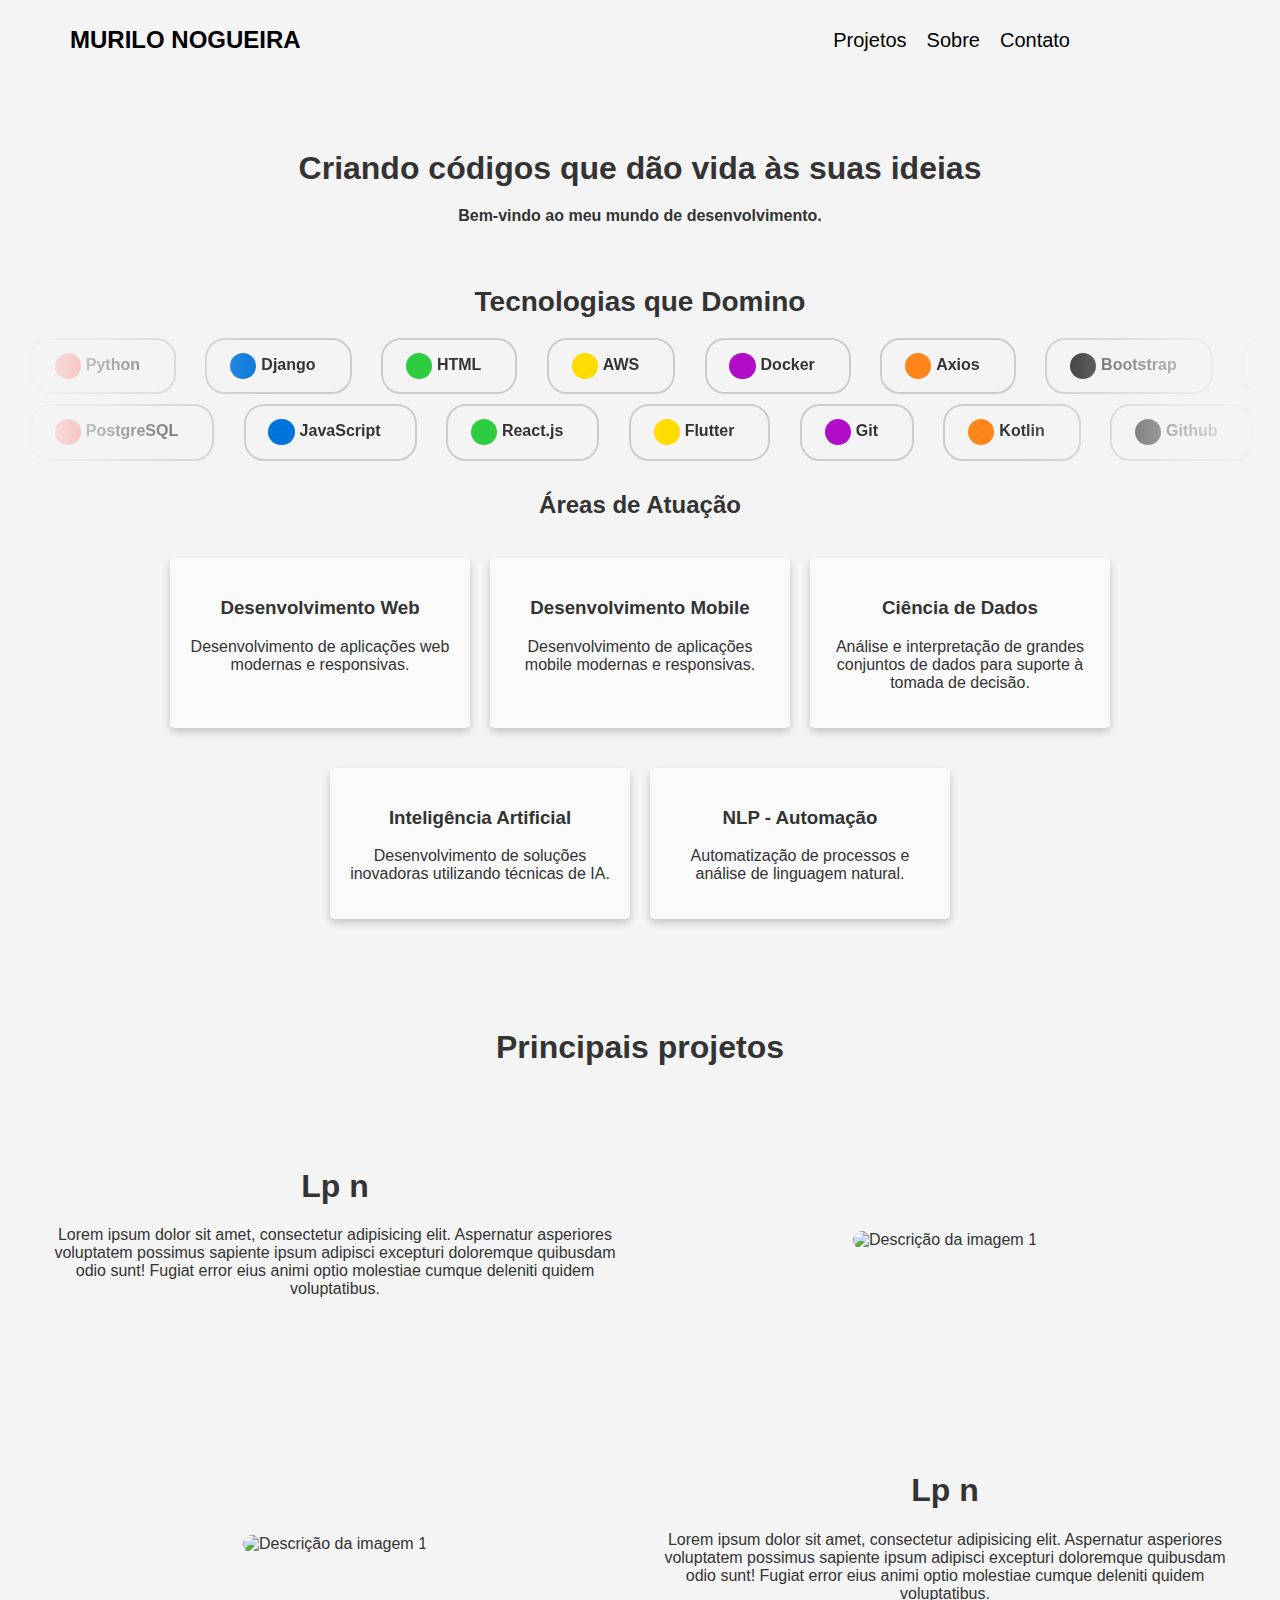
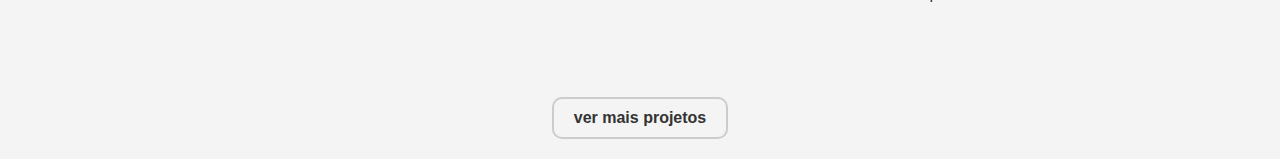
==== index.html @ 71152e24 "update" ====
<!DOCTYPE html>
<html lang="pt-BR">
<head>
    <meta charset="UTF-8">
    <meta name="viewport" content="width=device-width, initial-scale=1.0">
    <title>Murilo Nogueira - Desenvolvedor Web Django, Mobile e Cientista de dados Especialista</title>
    <meta name="description" content="Murilo Nogueira, um desenvolvedor Django especializado em criar soluções web inovadoras e personalizadas. Confira meus projetos e habilidades.">

    <!-- UNICONS -->

    <link rel="stylesheet" href="https://unicons.iconscout.com/release/v4.0.8/css/line.css">
    <link rel="stylesheet" href="css/styles.css">
    <link rel="stylesheet" href="css/projeto.css">

    <link rel="stylesheet" href="https://cdn.rawgit.com/michalsnik/aos/2.3.1/dist/aos.css" />
    <script src="https://cdn.rawgit.com/michalsnik/aos/2.3.1/dist/aos.js"></script>

    
</head>
<body>
    <header class="navbar">
        <div class="navbar__container">
            <a href="index.html" class="navbar__logo">MURILO NOGUEIRA <i class="uil uil-arrow"></i></a>
            <nav class="navbar__menu">
                <a href="projeto.html">Projetos</a>
                <a href="sobre.html">Sobre</a>
                <a href="contanto.html">Contato</a>
                <a href="https://github.com/Murilo831" target="_blank"><i class="uil uil-github"></i></a>
                <a href="https://www.linkedin.com/in/nmurilo/" target="_blank"><i class="uil uil-linkedin"></i></a>
            </nav>
            <div class="nav__toggle" onclick="openNav()" id="nav-toggle">
                <i class="uil uil-bars"></i>
            </div>
        </div>
    </header>
    
    <div id="mySidebar" class="sidebar">
        <a href="javascript:void(0)" class="closebtn" onclick="closeNav()">×</a>
        <a href="index.html">MURILO NOGUEIRA</a>
        <a href="projeto.html"> Projetos</a>
        <a href="sobre.html">Sobre</a>
        <a href="contanto.html">Contato</a>
        <!-- ... outros links ... -->
    </div>

    
    <!-- Adicione o elemento overlay aqui -->
    <div id="overlay" class="overlay" onclick="closeNav()"></div>

    <div id="main">
        <div class="container">
            <h1>
                Criando códigos que dão vida às suas ideias
                <span>Bem-vindo ao meu mundo de desenvolvimento.</span>
            </h1>
        </div>

        <article class="wrapper">
            <h2 class="tech-header">Tecnologias que Domino</h2>
            
            <div class="marquee">
                <div class="marquee__group">
                    <span><span class="circle red"></span>Python<span class="circle-right "></span></span>
                    <span><span class="circle blue"></span>Django<span class="circle-right "></span></span>
                    <span><span class="circle green"></span>HTML<span class="circle-right "></span></span>
                    <span><span class="circle yellow"></span>AWS<span class="circle-right "></span></span>
                    <span><span class="circle purple"></span>Docker<span class="circle-right "></span></span>
                    <span><span class="circle orange"></span>Axios<span class="circle-right "></span></span>
                    <span><span class="circle black"></span>Bootstrap<span class="circle-right "></span></span>
                    <span><span class="circle teal"></span>Data Science<span class="circle-right "></span></span>
                </div>
                <div aria-hidden="true" class="marquee__group">
                    <span><span class="circle red"></span>Python<span class="circle-right "></span></span>
                    <span><span class="circle blue"></span>Django<span class="circle-right "></span></span>
                    <span><span class="circle green"></span>HTML<span class="circle-right "></span></span>
                    <span><span class="circle yellow"></span>AWS<span class="circle-right "></span></span>
                    <span><span class="circle purple"></span>Docker<span class="circle-right "></span></span>
                    <span><span class="circle orange"></span>Axios<span class="circle-right "></span></span>
                    <span><span class="circle black"></span>Bootstrap<span class="circle-right "></span></span>
                    <span><span class="circle teal"></span>Data Science<span class="circle-right "></span></span>
                </div>
            </div>

            <div class="marquee marquee--reverse">
                <div class="marquee__group">
                    <span><span class="circle red"></span>PostgreSQL<span class="circle-right "></span></span>
                    <span><span class="circle blue"></span>JavaScript<span class="circle-right "></span></span>
                    <span><span class="circle green"></span>React.js<span class="circle-right "></span></span>
                    <span><span class="circle yellow"></span>Flutter<span class="circle-right "></span></span>
                    <span><span class="circle purple"></span>Git<span class="circle-right "></span></span>
                    <span><span class="circle orange"></span>Kotlin<span class="circle-right "></span></span>
                    <span><span class="circle black"></span>Github<span class="circle-right "></span></span>
                    <span><span class="circle teal"></span>IA<span class="circle-right "></span></span>
                </div>
                <div aria-hidden="true" class="marquee__group">
                    <span><span class="circle red"></span>PostgreSQL<span class="circle-right "></span></span>
                    <span><span class="circle blue"></span>JavaScript<span class="circle-right "></span></span>
                    <span><span class="circle green"></span>React.js<span class="circle-right "></span></span>
                    <span><span class="circle yellow"></span>Flutter<span class="circle-right "></span></span>
                    <span><span class="circle purple"></span>Git<span class="circle-right "></span></span>
                    <span><span class="circle orange"></span>Kotlin<span class="circle-right "></span></span>
                    <span><span class="circle black"></span>Github<span class="circle-right "></span></span>
                    <span><span class="circle teal"></span>IA<span class="circle-right "></span></span>
                </div>
            </div>
        </article>

        <div class="area-description">
            <h2>Áreas de Atuação</h2>
        </div>
        
        <div class="card-container">
            <div class="card">
                <h3>Desenvolvimento Web</h3>
                <p>Desenvolvimento de aplicações web modernas e responsivas.</p>
            </div>
            <div class="card">
                <h3>Desenvolvimento Mobile</h3>
                <p>Desenvolvimento de aplicações mobile modernas e responsivas.</p>
            </div>
        
            <div class="card">
                <h3>Ciência de Dados</h3>
                <p>Análise e interpretação de grandes conjuntos de dados para suporte à tomada de decisão.</p>
            </div>
        
            <div class="card">
                <h3>Inteligência Artificial</h3>
                <p>Desenvolvimento de soluções inovadoras utilizando técnicas de IA.</p>
            </div>
        
            <div class="card">
                <h3>NLP - Automação</h3>
                <p>Automatização de processos e análise de linguagem natural.</p>
            </div>
        </div>
        

        <div class="titulo">
            <h1>Principais projetos</h1>
        </div>

        <div class="p-projetos-container">
    
            <div class="p-projeto-card" data-aos="fade-up" data-aos-delay="200" data-aos-duration="1000">
                <div class="p-projeto-card-text">
                    <h1>Lp n</h1>
                    <p>Lorem ipsum dolor sit amet, consectetur adipisicing elit. Aspernatur asperiores voluptatem possimus sapiente ipsum adipisci excepturi doloremque quibusdam odio sunt! Fugiat error eius animi optio molestiae cumque deleniti quidem voluptatibus.</p>
                    <div class="index-info-projeto">
                        <a href="link_para_github_projeto1" target="_blank"><i class="uil uil-github"></i></a>
                        <a href="link_para_demo_projeto1" target="_blank"><i class="uil uil-external-link-alt"></i></a>
                    </div>
                </div>

                <div class="p-projeto-card-img">
                    <img src="img/img1.jpg" alt="Descrição da imagem 1" class="p-img-projeto">
                </div>
            </div>

        </div>

        <div class="p-projetos-container">
    
            <div class="p-projeto-card" data-aos="fade-up" data-aos-delay="200" data-aos-duration="1000">
                

                <div class="p-projeto-card-img">
                    <img src="img/img1.jpg" alt="Descrição da imagem 1" class="p-img-projeto">
                </div>

                <div class="p-projeto-card-text">
                    <h1>Lp n</h1>
                    <p>Lorem ipsum dolor sit amet, consectetur adipisicing elit. Aspernatur asperiores voluptatem possimus sapiente ipsum adipisci excepturi doloremque quibusdam odio sunt! Fugiat error eius animi optio molestiae cumque deleniti quidem voluptatibus.</p>
                    <div class="index-info-projeto">
                        <a href="link_para_github_projeto1" target="_blank"><i class="uil uil-github"></i></a>
                        <a href="link_para_demo_projeto1" target="_blank"><i class="uil uil-external-link-alt"></i></a>
                    </div>
                </div>
            </div>

        </div>


        <div class="button ">
            <a href="projeto.html">ver mais projetos </a>
        </div>
        
    </div>

    <script src="js/script.js"></script>
    <script>
        AOS.init();
    </script>
    <script>
        document.addEventListener('DOMContentLoaded', function() {
            var stream = document.querySelector('.gallery__stream');
            var items = document.querySelectorAll('.gallery__item');
            
            var prev = document.querySelector('.gallery__prev');
            prev.addEventListener('click', function() {
                stream.insertBefore(items[items.length - 1], items[0]);
                items = document.querySelectorAll('.gallery__item');
            });
            
            var next = document.querySelector('.gallery__next');
            next.addEventListener('click', function() {
                stream.appendChild(items[0]);
                items = document.querySelectorAll('.gallery__item');
            });
        });
    </script>
</body>
</html>
---- css/styles.css ----
body, html {
    font-family: "Arial", sans-serif;
    transition: margin-left .5s;
    margin: 0;
    height: 100%;
    background-color: #f4f4f4; /* Cor de fundo suave */
    color: #333; /* Cor de texto primária */
    text-align: center; /* Centraliza o texto */
    
}

h1 {
  font-size: 2em; /* Tamanho da fonte */
  margin-top: 50px; /* Espaçamento superior */
  color: #333; /* Cor do texto do título */
  
}

h1 span {
  display: block;
  font-size: 0.5em; /* Tamanho da fonte para o subtítulo */
  margin-top: 20px; /* Espaçamento superior para o subtítulo */
}

.about-me {
  text-align: center;
  margin: 50px 0;
}

.about-me h2 {
  font-size: 2rem;
  color: #333;
  margin-bottom: 15px;
}

.about-me p {
  font-size: 1rem;
  color: #555;
  line-height: 1.6;
  margin-bottom: 15px;
}


.tech-header {
  font-size: 1.75rem;
  text-align: center;
  margin: 40px 0 10px 0;
  color: #333333; /* ou qualquer cor que combine com o seu esquema de design */
}

.tech-intro {
  font-size: 1rem;
  text-align: center;
  margin-bottom: 20px;
  color: #555555; /* uma cor um pouco mais suave que a do cabeçalho para contraste */
}

.overlay {
    position: fixed;
    top: 0;
    right: 0; bottom: 0; left: 0;
    background: rgba(0, 0, 0, 0.4); /* corrigido o uso de rgba */
    z-index: 2;
    display: none;
}

.sidebar {
    height: 100%;
    width: 0;
    position: fixed;
    z-index: 200;
    top: 0;
    right: 0;  /* Alterado para right */
    background-color: #fff;
    overflow-x: hidden;
    transition: 0.5s;
    padding-top: 60px;
    box-shadow: 5px 0 15px rgba(0, 0, 0, 0.5);  /* Alterado a direção da sombra */
}

.sidebar a {
    padding: 10px 15px;
    text-decoration: none;
    font-size: 25px;
    color: #333;
    display: block;
    transition: 0.3s;
}

.sidebar a:hover {
    color: #666;
}

.sidebar .closebtn {
    position: absolute;
    top: 0;
    right: 25px;
    color: #333;
    font-size: 36px;
    margin-left: 50px;
}


#main {
    transition: margin-left .5s;
    padding: 20px;
}


.container {
    max-width: 1300px; /* Ou qualquer outro valor que você achar adequado */
    margin: 0 auto;    /* Centraliza o container */
    padding: 0 20px;   
    text-align: center;
}

/***/



.navbar {
    height: 80px;  /* Adicionei 20px de altura adicional para acomodar o padding */
    width: 100%;
    box-sizing: border-box;  /* Adiciona box-sizing */
    padding: 20px;
    z-index: 1;
    display: flex;
    align-items: center;
    justify-content: space-between;
}

.navbar__container {
    display: flex;
    justify-content: space-between;
    align-items: center;
    padding: 0 50px;
    width: calc(100% - 100px);  /* Subtrai o padding de ambos os lados */
    box-sizing: border-box;  /* Adiciona box-sizing */
}

.navbar__logo {
    color: #000;
    text-decoration: none;
    font-weight: bold;
    font-size: 24px;
}

.navbar__menu {
    display: flex;
    gap: 20px; /* Espaço entre os links */
    
}

.navbar__menu a {
    color: #000;
    text-decoration: none;
    transition: color 0.3s;
    font-size: 20px;
}

.navbar__menu a:hover {
    color: #ddd;
}

.nav__toggle {
    cursor: pointer;
    display: none;
    font-size: 24px; /* Ajuste esse valor para o tamanho desejado */
    padding: 10px;
}


.marquee {
    overflow: hidden;
    white-space: nowrap; /* Evita que as palavras quebrem em duas linhas */
    width: 100%;
    position: relative;
}

.marquee-content {
    display: inline-block;
    animation: scrollLeft 10s linear infinite; 
}

.marquee-content span {
    padding: 10px 30px; /* Ajuste o padding conforme necessário */
    display: inline-flex; /* Alterado de inline-block para inline-flex para acomodar o círculo */
    align-items: center; /* Alinhe os itens no centro verticalmente */
    border: 2px solid #000; 
    margin: 0 10px;
    border-radius: 15px;
}

.circle {
    display: inline-block !important;
    width: 0.5px !important; /* Tamanho do círculo */
    height: 0.5px !important;
    border-radius: 50% !important; /* Faz o círculo arredondado */
    margin-right: 5px !important; /* Espaço entre o círculo e o texto */
    vertical-align: middle;
    border: none !important;
    text-align: center !important;
}

.circle-right {
  display: inline-block !important;
  width: 2px !important; /* Tamanho do círculo */
  height: 2px !important;
  border-radius: 50% !important; /* Faz o círculo arredondado */
  margin-left: -15px !important; /* Espaço entre o círculo e o texto */
  vertical-align: middle;
  border: none !important;
}

.circle.red { background-color: #FF4136; } /* Vermelho */
.circle.blue { background-color: #0074D9; } /* Azul */
.circle.green { background-color: #2ECC40; } /* Verde */
.circle.yellow { background-color: #FFDC00; } /* Amarelo */
.circle.purple { background-color: #B10DC9; } /* Roxo */
.circle.orange { background-color: #FF851B; } /* Laranja, como alternativa ao rosa */
.circle.black { background-color: #111111; } /* Preto */
.circle.teal { background-color: #39CCCC; } /* Azul-esverdeado */
.circle.white {background-color: #f4f4f4;}



@keyframes scrollLeft {
    0% {
        transform: translateX(100%); /* Começa da direita */
    }
    100% {
        transform: translateX(-100%); /* Move completamente para a esquerda */
    }
}




@media screen and (max-width: 767px) {

    .navbar {
        position: relative; /* Posiciona o navbar de forma relativa */
    }
    .nav__toggle {
        display: block;
        position: absolute; /* Posiciona o elemento de forma absoluta */
        right: 15px; /* Posiciona o toggle 15px distante da borda direita. Ajuste conforme necessário */
        top: 50%;
        transform: translateY(-50%); 
    
    }

    .uil-bars {
        font-size: inherit; /* Garante que o ícone herde o tamanho da fonte do elemento pai */
    }

    .navbar__menu{
        display: none;
    }
}

/*
 CSS to toggle scroll axis styles index
*/

:root {
    --color-text: navy;
    --color-bg: papayawhip;
    --color-bg-accent: #ecdcc0;
    --size: clamp(1rem, 1rem + 20vmin, 20rem);
    --gap: calc(var(--size) / 20);
    --duration: 10s;
    --scroll-start: 0;
    --scroll-end: calc(-100% - var(--gap));
  }
  
  @media (prefers-color-scheme: dark) {
    :root {
      --color-text: papayawhip;
      --color-bg: navy;
      --color-bg-accent: #2626a0;
    }
  }
  
  * {
    box-sizing: border-box;
  }
  
  
  .marquee {
    display: flex;
    overflow: hidden;
    user-select: none;
    gap: var(--gap);
    mask-image: linear-gradient(
      var(--mask-direction, to right),
      hsl(0 0% 0% / 0),
      hsl(0 0% 0% / 1) 20%,
      hsl(0 0% 0% / 1) 80%,
      hsl(0 0% 0% / 0)
    );
  }

  /* ... (resto do seu CSS) ... */

    /* Modificado para aplicar estilo aos elementos span */
    .marquee span {
      display: inline-block;
      width: auto; /* Ajustado para auto */
      text-align: left;
      background: transparent; /* Remove o fundo */
      padding: calc(var(--size) / 15); /* Padding mantido */
      border: 2px solid #ccc; /* Borda mais grossa e azul */
      border-radius: 20px; /* Bordas mais arredondadas */
      color: #333;
      font-family: "Verdana", sans-serif;
      font-size: 16px; /* Tamanho de fonte mantido */
      margin: 0 var(--gap); /* Espaçamento horizontal mantido */
      font-weight: bold;
    }
    
  

  
  .marquee__group {
    flex-shrink: 0;
    display: flex;
    align-items: center;
    justify-content: space-around;
    gap: var(--gap);
    min-width: 100%;
    animation: scroll-x var(--duration) linear infinite;
  }
  
  @media (prefers-reduced-motion: reduce) {
    .marquee__group {
      animation-play-state: paused;
    }
  }
  
  .marquee--vertical {
    --mask-direction: to bottom;
  }
  
  .marquee--vertical,
  .marquee--vertical .marquee__group {
    flex-direction: column;
  }
  
  .marquee--vertical .marquee__group {
    animation-name: scroll-y;
  }
  
  .marquee--reverse .marquee__group {
    animation-direction: reverse;
    animation-delay: -3s;
  }
  
  @keyframes scroll-x {
    from {
      transform: translateX(var(--scroll-start));
    }
    to {
      transform: translateX(var(--scroll-end));
    }
  }
  
  @keyframes scroll-y {
    from {
      transform: translateY(var(--scroll-start));
    }
    to {
      transform: translateY(var(--scroll-end));
    }
  }
  
  /* Element styles */
  .marquee svg {
    display: grid;
    place-items: center;
    width: var(--size);
    height: 60;
    fill: var(--color-text);
    background: var(--color-bg-accent);
    aspect-ratio: 16/9;
    padding: calc(var(--size) / 10);
    border-radius: 0.5rem;
  }
  
  .marquee--vertical svg {
    aspect-ratio: 1;
    width: calc(var(--size) / 1.5);
    padding: calc(var(--size) / 6);
  }
  
  /* Parent wrapper */
  .wrapper {
    display: flex;
    flex-direction: column;
    gap: var(--gap);
    margin: auto;
    max-width: 100vw;
  }
  
  .wrapper--vertical {
    flex-direction: row;
    height: 100vh;
  }
  
  /* Toggle direction button */
  .toggle {
    --size: 3rem;
    position: relative;
    position: fixed;
    top: 1rem;
    left: 1rem;
    width: var(--size);
    height: var(--size);
    font: inherit;
    text-align: center;
    cursor: pointer;
    outline: none;
    border: none;
    border-radius: 50%;
    color: inherit;
    background-color: var(--color-bg-accent);
    z-index: 1;
  }
  
  .toggle:focus-visible {
    box-shadow: 0 0 0 2px var(--color-text);
  }
  
  .toggle span {
    position: absolute;
    display: inline-block;
    top: 50%;
    left: calc(100% + 0.4em);
    width: fit-content;
    white-space: nowrap;
    transform: translateY(-50%);
    animation: fade 400ms 4s ease-out forwards;
    user-select: none;
  }
  
  .toggle svg {
    --size: 1.5rem;
    position: absolute;
    top: 50%;
    left: 50%;
    width: var(--size);
    height: var(--size);
    fill: currentcolor;
    transform: translate(-50%, -50%);
    transition: transform 300ms cubic-bezier(0.25, 1, 0.5, 1);
  }
  
  .toggle--vertical svg {
    transform: translate(-50%, -50%) rotate(-90deg);
  }
  
  @keyframes fade {
    to {
      opacity: 0;
      visibility: hidden;
    }
  }

/* servicos */

#servicos{
  text-align: center;
  padding: 50px 0;
}

.servico-container{
  display: flex;
  flex-wrap: wrap;
  justify-content: center;
  gap: 20px;
}

.servico{
  width: 300px;
  padding: 20px;
  box-shadow: 0 4px 8px rgba(0, 0, 0, 0.1);
  border-radius: 10px;
}

.servico img {
  width: 100%;
  height: auto;
  border-radius: 5px;
}

.servico h3 {
  margin-top: 15px;
}

.servico p {
  text-align: left;
}



/* Link dos projetos */

.index-info-projeto{
  margin-bottom: 20px;
}

.index-info-projeto a {
  text-decoration: none; /* Remove o sublinhado do link */
  margin-right: 10px; /* Adiciona um espaçamento à direita dos ícones (ajuste conforme necessário) */
}

.index-info-projeto i {
  font-size: 24px; /* Aumenta o tamanho do ícone (ajuste conforme necessário) */
  color: black; /* Define a cor do ícone como preto */
  margin-bottom: 55px; /* Adiciona espaçamento na parte inferior do ícone (ajuste conforme necessário) */
}

/* Imagens dos projetos na index */
.p-projeto-card {
  display: flex; /* Habilita Flexbox */
  align-items: center; /* Centraliza itens verticalmente */
  justify-content: space-between; /* Espaço entre os itens */
  padding: 20px; /* Espaçamento interno */
  gap: 20px; /* Espaço entre os itens filhos */
}

.p-projeto-card-text, .p-projeto-card-img {
  flex: 1; /* Faz com que ambos ocupem a mesma proporção do espaço */
  padding: 10px; /* Espaçamento interno */
}

.p-img-projeto {
  width: 100%;
  height: auto;
  border-radius: 15px;
  transition: transform 0.5s ease-in-out; 
}

/* Estilos para dispositivos com tela menor que 768 pixels */
@media (max-width: 968px) {
  .p-projeto-card {
      flex-direction: column; /* Muda para layout em coluna */
  }

  .p-projeto-card-text, .p-projeto-card-img {
      width: 100%; /* Ocupa toda a largura disponível */
  }
}

.img-projeto {
  width: 100%;
  height: auto;
  border-radius: 15px;
  transition: transform 0.5s ease-in-out; 
}

.img-projeto:hover {
  transform: scale(1.05); 
}


/* Final do index*/

.button{
  
  width: 100%;
  height: auto;
  text-align: center;
  
}

.button a{
  text-decoration: none;
  display: inline-block; /* Altere para "block" para ocupar toda a largura da div */
  padding: 10px 20px; /* Espaçamento interno do botão */
  border-radius: 10px;
  border: 2px solid #ccc;
  background: transparent; /* Remove o fundo */
  color: #333;
  font-family: "Verdana", sans-serif;
  font-size: 16px; /* Tamanho de fonte mantido */
  margin: 0 var(--gap); /* Espaçamento horizontal mantido */
  font-weight: bold;
  transition: background-color 0.6s ease, color 0.6s ease, border-color 0.6s ease; /* Aumenta o tempo de transição e suaviza */

}

.button a:hover {
  background-color: #000; /* Altera o fundo para azul quando o mouse passa sobre */
  color: white; /* Altera a cor do texto para branco */
  border-color: #000; /* Altera a cor da borda para azul */
}


/* title gallery */

.area-description{
  margin-top: 30px;
}

.card-container {
  display: flex;
  flex-wrap: wrap;
  justify-content: center;
  padding: 20px;
  gap: 20px;
}

.card {
  box-shadow: 0 4px 8px 0 rgba(0,0,0,0.2);
  transition: 0.3s;
  width: 30%;
  max-width: 300px;
  margin-bottom: 20px;
  border-radius: 5px;
  background-color: rgba(255, 255, 255, 0.5);
  padding: 20px;
  text-align: center;
}

.card:hover {
  box-shadow: 0 8px 16px 0 rgba(0,0,0,0.3);
}

@media (max-width: 900px) {
  .card {
      width: calc(50% - 20px); /* Ajuste para telas menores */
  }
}

@media (max-width: 600px) {
  .card {
      width: 100%; /* Ajuste para telas muito pequenas */
  }
}
---- css/projeto.css ----
body, html {
    font-family: "Arial", sans-serif;
    transition: margin-left .5s;
    margin: 0;
    height: 100%;
}

.container {
    max-width: 1400px; /* Ou qualquer outro valor que você achar adequado */
    margin: 0 auto;    /* Centraliza o container */
    padding: 0 20px;   /* Adiciona um pequeno padding nas laterais para evitar que o conteúdo toque as bordas em telas menores */
    overflow: hidden;  /* Adicionado esta linha */
}


.titulo {
    margin-top: 70px;
    text-align: center;
    animation: slideFromRight 2.5s cubic-bezier(0.215, 0.610, 0.355, 1.000) forwards; /* Animação mais suave do lado direito */
}

.descrição p {
    text-align: center;
    font-size: 18px;
    line-height: 1.5;
    max-width: 800px;
    margin: 20px auto;
    color: #333;
    padding: 0 15px;
    animation: slideFromLeft 2.5s cubic-bezier(0.215, 0.610, 0.355, 1.000) forwards; /* Animação mais suave do lado esquerdo */
}

@keyframes slideFromRight {
    0% {
        transform: translateX(20%); /* Começa do lado direito */
        opacity: 0;
    }
    100% {
        transform: translateX(0);
        opacity: 1;
    }
}

@keyframes slideFromLeft {
    0% {
        transform: translateX(-20%); /* Começa do lado esquerdo */
        opacity: 0;
    }
    100% {
        transform: translateX(0);
        opacity: 1;
    }
}

/* coitainer */

/* Container dos projetos */
.projetos-container {
    display: flex;
    justify-content: center;
    padding: 20px 0; /* Adiciona espaço acima e abaixo */
    flex-wrap: wrap; /* Permitirá que os itens se ajustem à próxima linha se não houver espaço suficiente */
}


.projeto-card {
    flex-basis: calc(33% - 20px); 
    padding: 10px;
    box-sizing: border-box; 
    position: relative;
    width: 20px;
    margin-bottom: 20px;
}

.projeto-card img {
    width: 100%;
    height: auto; /* Altura fixa para as imagens. Ajuste conforme necessário. */
    display: block;
    border: 2px solid #333;
    border-radius: 10px; /* Borda arredondada */
    object-fit: cover; /* Isso irá garantir que as imagens cubram o espaço sem distorcer */
}

.projeto-info a {
    margin-right: 10px;
    text-decoration: none;
    color: #333;
}

.projeto-info a:hover {
    text-decoration: underline;
}

.projeto-info i {
    font-size: 24px;  /* Ajuste este valor conforme o tamanho desejado */
    margin-right: 8px; /* Espaçamento à direita do ícone para separá-lo do próximo elemento */
}

.projeto-info {
    display: flex;         /* Habilita flexbox */
    align-items: center;   /* Alinha os itens verticalmente no centro */
    justify-content: space-between; /* Alinha os itens com espaço máximo entre eles */
    gap: 10px;             /* Espaço entre os itens */
    margin-top: 10px;
}

.projeto-info h3 {
    margin: 0;             /* Remove margens do título */
    flex-grow: 1;          /* Permite que o h3 ocupe o espaço máximo disponível */
}

.projeto-info a {
    font-size: 24px;       /* Define o tamanho do ícone */
    margin-right: 8px;    /* Espaçamento à direita do ícone */
}

/* Se desejar que o último ícone não tenha margem à direita */
.projeto-info a:last-child {
    margin-right: 0;
}


@media (max-width: 1600px) {
    .projeto-card {
        flex-basis: calc(50% - 20px); 
    }
}

@media (max-width: 980px) {
    .projeto-card {
        flex-basis: 100%; 
    }
}
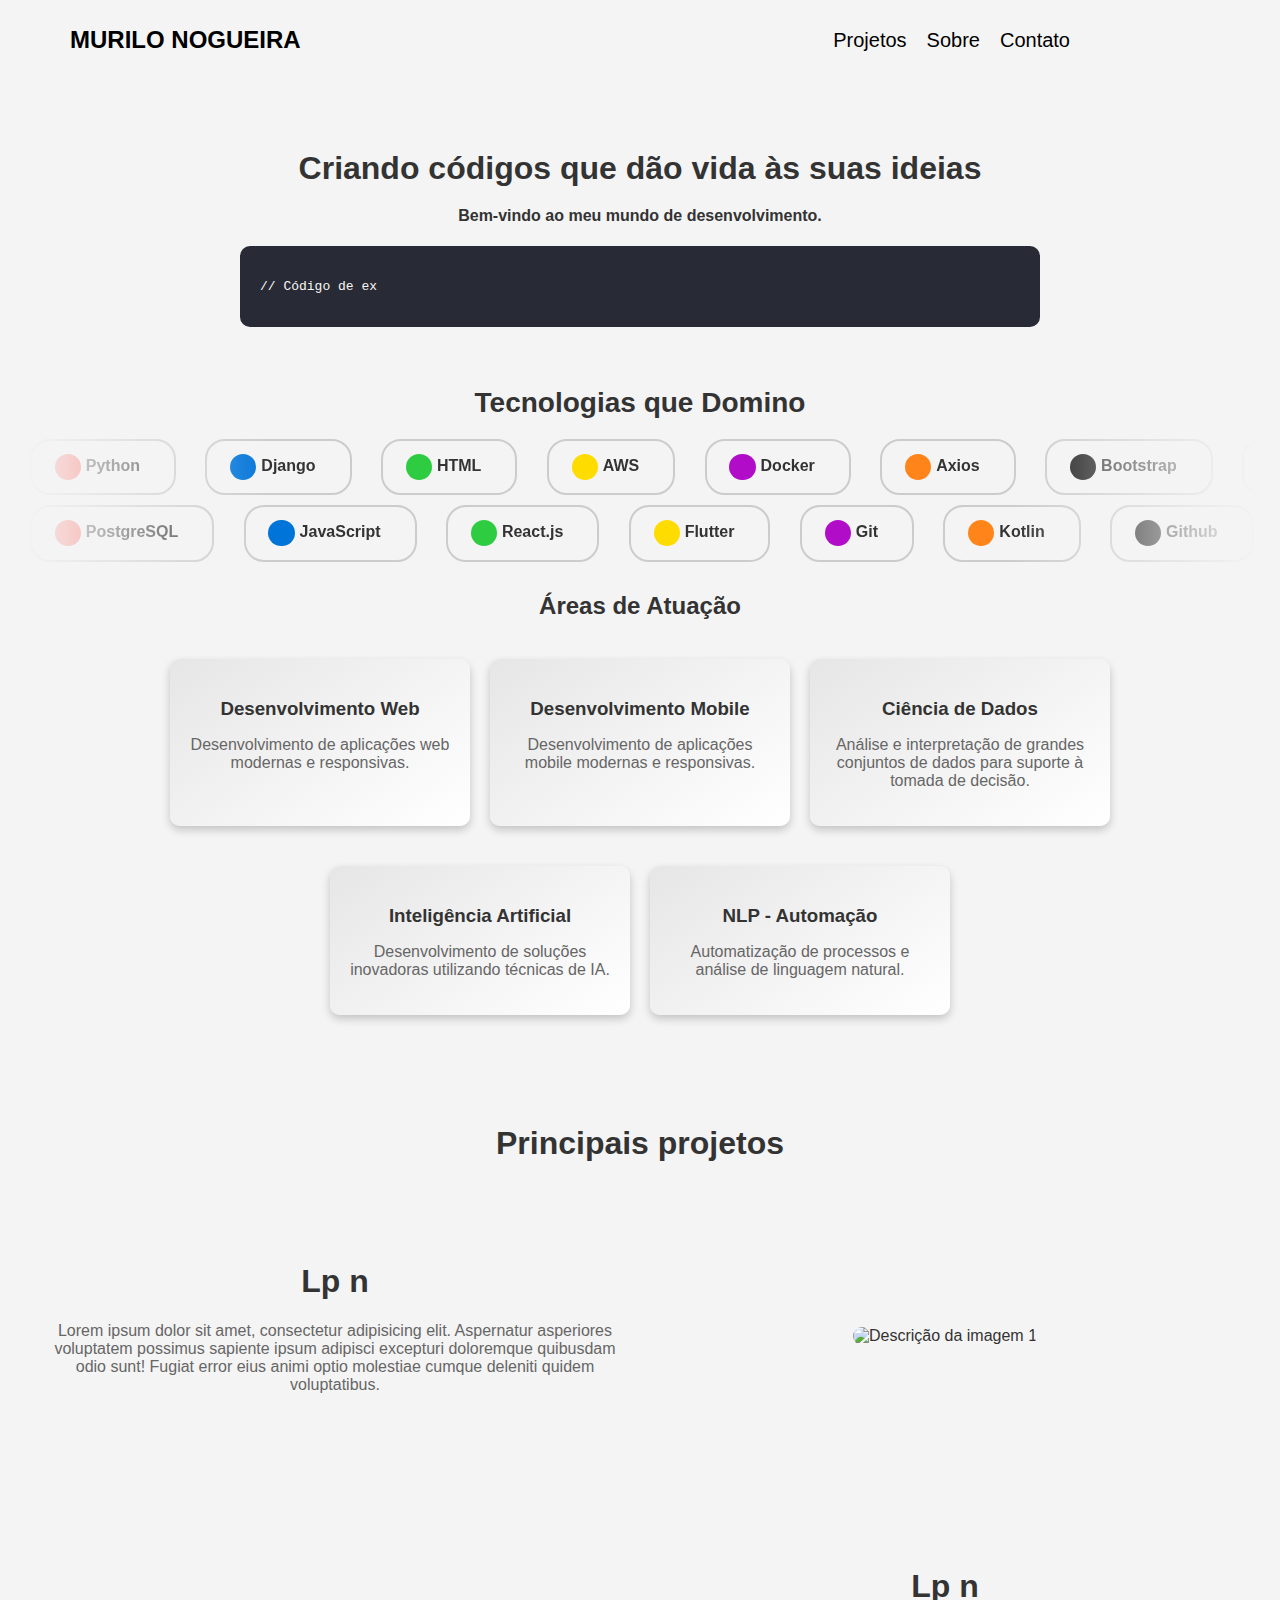
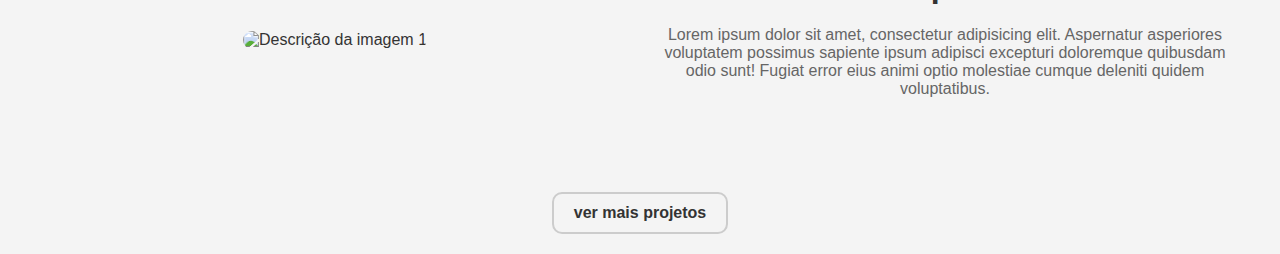
==== commit ca980644: "update" ====
--- a/index.html
+++ b/index.html
@@ -53,7 +53,12 @@
                 Criando códigos que dão vida às suas ideias
                 <span>Bem-vindo ao meu mundo de desenvolvimento.</span>
             </h1>
-        </div>
+            <div class="code-container">
+                <pre id="code"></pre>
+            </div>
+        </div>
+        
+
 
         <article class="wrapper">
             <h2 class="tech-header">Tecnologias que Domino</h2>
@@ -186,28 +191,11 @@
         </div>
         
     </div>
-
+    
+    
     <script src="js/script.js"></script>
     <script>
         AOS.init();
     </script>
-    <script>
-        document.addEventListener('DOMContentLoaded', function() {
-            var stream = document.querySelector('.gallery__stream');
-            var items = document.querySelectorAll('.gallery__item');
-            
-            var prev = document.querySelector('.gallery__prev');
-            prev.addEventListener('click', function() {
-                stream.insertBefore(items[items.length - 1], items[0]);
-                items = document.querySelectorAll('.gallery__item');
-            });
-            
-            var next = document.querySelector('.gallery__next');
-            next.addEventListener('click', function() {
-                stream.appendChild(items[0]);
-                items = document.querySelectorAll('.gallery__item');
-            });
-        });
-    </script>
 </body>
 </html>
--- a/css/styles.css
+++ b/css/styles.css
@@ -152,15 +152,34 @@
 }
 
 .navbar__menu a {
-    color: #000;
-    text-decoration: none;
-    transition: color 0.3s;
-    font-size: 20px;
+  position: relative;
+  color: #000;
+  text-decoration: none;
+  transition: color 0.3s;
+  font-size: 20px;
 }
 
 .navbar__menu a:hover {
-    color: #ddd;
-}
+  color: #ccc;
+}
+
+.navbar__menu a::after {
+  content: '';
+  position: absolute;
+  width: 100%;
+  transform: scaleX(0);
+  height: 2px;
+  bottom: -5px; /* Ajuste conforme necessário para a posição da linha */
+  left: 0;
+  background-color: #000; /* Cor da linha */
+  transform-origin: bottom left;
+  transition: transform 0.3s ease-out;
+}
+
+.navbar__menu a:hover::after {
+  transform: scaleX(1);
+}
+
 
 .nav__toggle {
     cursor: pointer;
@@ -169,6 +188,34 @@
     padding: 10px;
 }
 
+/* Code gerado */
+
+
+.code-container {
+  background-color: #282a36; /* Cor de fundo escura */
+  color: #f8f8f2; /* Cor do texto claro */
+  font-family: 'Courier New', monospace; /* Fonte de estilo de código */
+  padding: 20px; /* Espaçamento interno */
+  border-radius: 10px; /* Bordas arredondadas */
+  margin: 20px auto; /* Espaço acima do container */
+  overflow: hidden; /* Esconde o overflow */
+  width: 100%; /* Largura total */
+  max-width: 800px; /* Largura máxima */
+  text-align: left;
+}
+
+#code {
+  white-space: pre; /* Mantém a formatação do espaço em branco */
+  overflow-x: auto; /* Adiciona rolagem horizontal se necessário */
+}
+
+pre {
+  white-space: pre-wrap; /* Mantém a formatação do espaço */
+  word-wrap: break-word; /* Quebra as palavras corretamente */
+}
+
+
+/* Fim code gerado */
 
 .marquee {
     overflow: hidden;
@@ -597,7 +644,7 @@
 }
 
 
-/* title gallery */
+/* Areas de atuação */
 
 .area-description{
   margin-top: 30px;
@@ -607,34 +654,51 @@
   display: flex;
   flex-wrap: wrap;
   justify-content: center;
+  gap: 20px;
   padding: 20px;
-  gap: 20px;
 }
 
 .card {
   box-shadow: 0 4px 8px 0 rgba(0,0,0,0.2);
-  transition: 0.3s;
+  transition: all 0.3s ease-in-out;
   width: 30%;
   max-width: 300px;
   margin-bottom: 20px;
-  border-radius: 5px;
-  background-color: rgba(255, 255, 255, 0.5);
+  border-radius: 10px; /* Bordas arredondadas */
+  background: linear-gradient(145deg, #e6e6e6, #ffffff); /* Gradiente de fundo */
   padding: 20px;
   text-align: center;
 }
 
 .card:hover {
-  box-shadow: 0 8px 16px 0 rgba(0,0,0,0.3);
+  box-shadow: 0 10px 20px 0 rgba(0,0,0,0.4);
+  transform: scale(1.05);
+  background: linear-gradient(145deg, #f8f8f8, #ffffff); /* Fundo mais claro no hover */
+}
+
+.card:hover h3 {
+  color: #007bff; /* Cor do título muda no hover */
+}
+
+h3 {
+  color: #333; /* Cor do título */
+  margin-bottom: 10px;
+}
+
+p {
+  color: #666; /* Cor do texto */
 }
 
 @media (max-width: 900px) {
   .card {
-      width: calc(50% - 20px); /* Ajuste para telas menores */
+      width: calc(50% - 20px);
   }
 }
 
 @media (max-width: 600px) {
   .card {
-      width: 100%; /* Ajuste para telas muito pequenas */
-  }
-}+      width: 100%;
+  }
+}
+
+
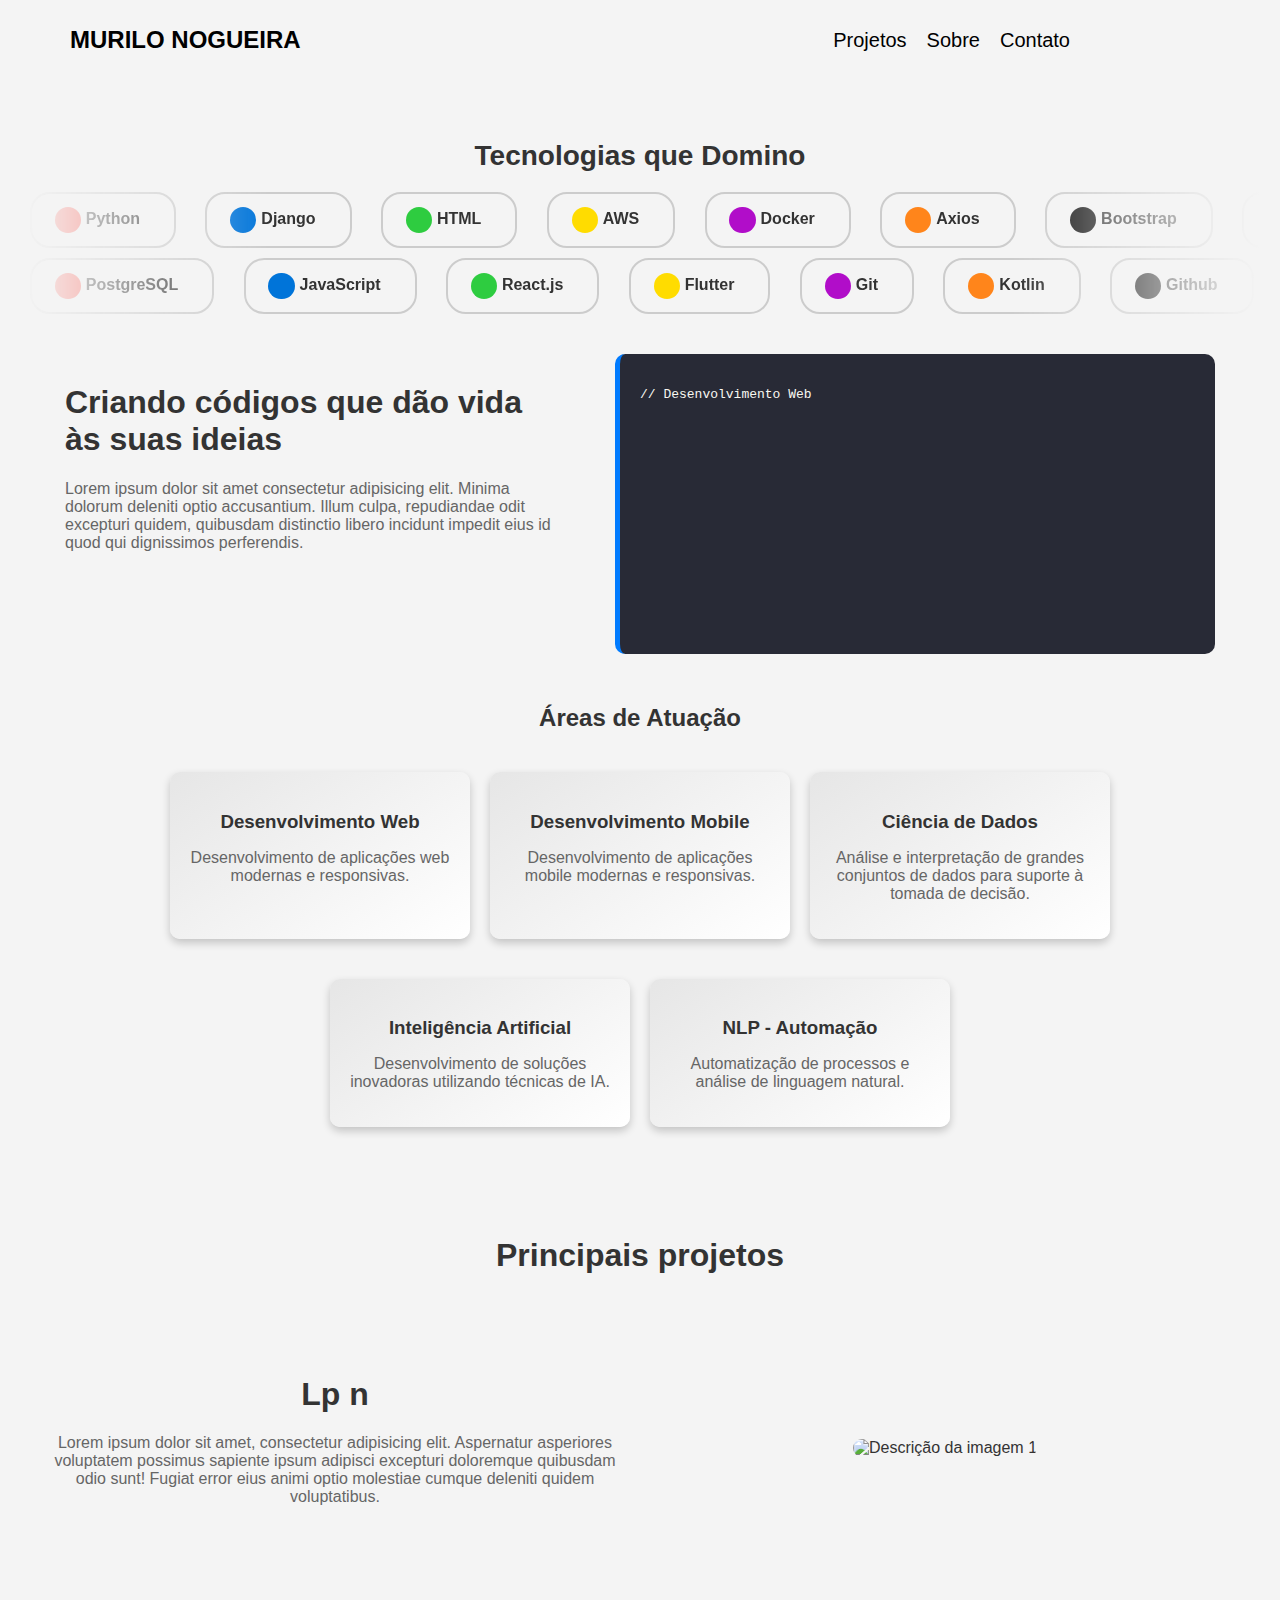
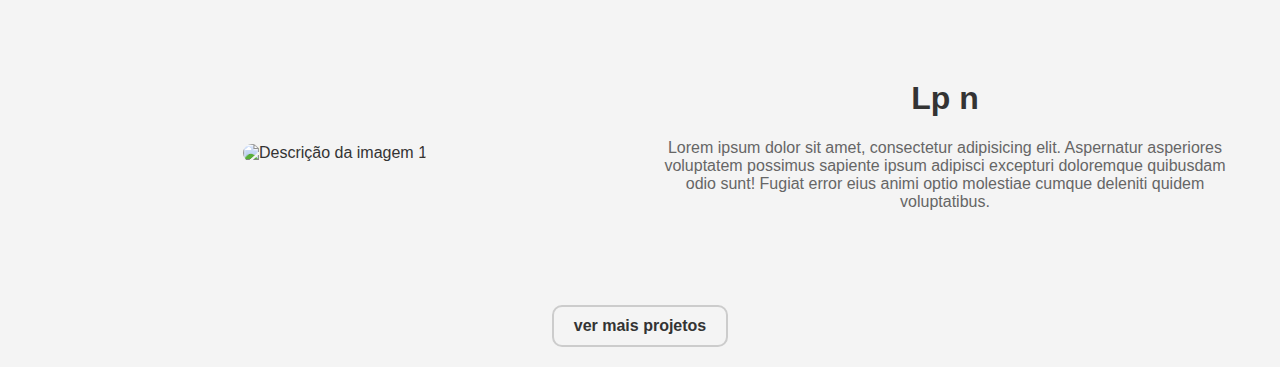
==== commit 83436a5e: "update" ====
--- a/index.html
+++ b/index.html
@@ -48,18 +48,8 @@
     <div id="overlay" class="overlay" onclick="closeNav()"></div>
 
     <div id="main">
-        <div class="container">
-            <h1>
-                Criando códigos que dão vida às suas ideias
-                <span>Bem-vindo ao meu mundo de desenvolvimento.</span>
-            </h1>
-            <div class="code-container">
-                <pre id="code"></pre>
-            </div>
-        </div>
-        
-
-
+        
+        
         <article class="wrapper">
             <h2 class="tech-header">Tecnologias que Domino</h2>
             
@@ -110,6 +100,22 @@
             </div>
         </article>
 
+        <div class="container-code">
+            <div class="left-content">
+                <h1>
+                    Criando códigos que dão vida às suas ideias
+                    <!--<span>Bem-vindo ao meu mundo de desenvolvimento.</span>-->
+                    
+                </h1>
+                <p>Lorem ipsum dolor sit amet consectetur adipisicing elit. Minima dolorum deleniti optio accusantium. Illum culpa, repudiandae odit excepturi quidem, quibusdam distinctio libero incidunt impedit eius id quod qui dignissimos perferendis.</p>
+            </div>
+            
+            
+            <div class="code-container">
+                <pre id="code"></pre>
+            </div>
+        </div>
+
         <div class="area-description">
             <h2>Áreas de Atuação</h2>
         </div>
--- a/css/styles.css
+++ b/css/styles.css
@@ -190,6 +190,34 @@
 
 /* Code gerado */
 
+.container-code{
+  display: flex;
+  justify-content: center; /* Espaço entre os elementos */
+  align-items: start; /* Alinhar ao topo */
+  flex-wrap: wrap; /* Permite que os itens se ajustem conforme o tamanho da tela */
+  max-width: 1200px;
+  margin: 0 auto;
+  margin-top: 20px;
+}
+
+.left-content{
+  max-width: 500px;
+  text-align: left;
+  margin-right: auto;
+  margin-left: auto;
+}
+
+
+.code-title {
+  color: #000; /* Cor do texto */
+  font-family: 'Arial', sans-serif; /* Fonte do título */
+  margin-bottom: 10px; /* Espaço abaixo do título */
+  font-size: 18px; /* Tamanho da fonte */
+  font-weight: bold;
+  text-align: center; /* Alinhamento do texto */
+  padding: 5px;
+}
+
 
 .code-container {
   background-color: #282a36; /* Cor de fundo escura */
@@ -200,8 +228,10 @@
   margin: 20px auto; /* Espaço acima do container */
   overflow: hidden; /* Esconde o overflow */
   width: 100%; /* Largura total */
-  max-width: 800px; /* Largura máxima */
+  max-width: 600px; /* Largura máxima */
   text-align: left;
+  border-left: 5px solid #007bff;
+  height: 300px;
 }
 
 #code {
@@ -212,6 +242,18 @@
 pre {
   white-space: pre-wrap; /* Mantém a formatação do espaço */
   word-wrap: break-word; /* Quebra as palavras corretamente */
+}
+
+@media screen and (max-width: 1168px) {
+  .left-content,
+  .code-container {
+      max-width: 100%; /* Ocupa toda a largura em telas menores */
+      margin: 0; /* Remove margens em telas menores */
+  }
+
+  .left-content p {
+      display: none; /* Esconde o parágrafo em telas menores */
+  }
 }
 
 
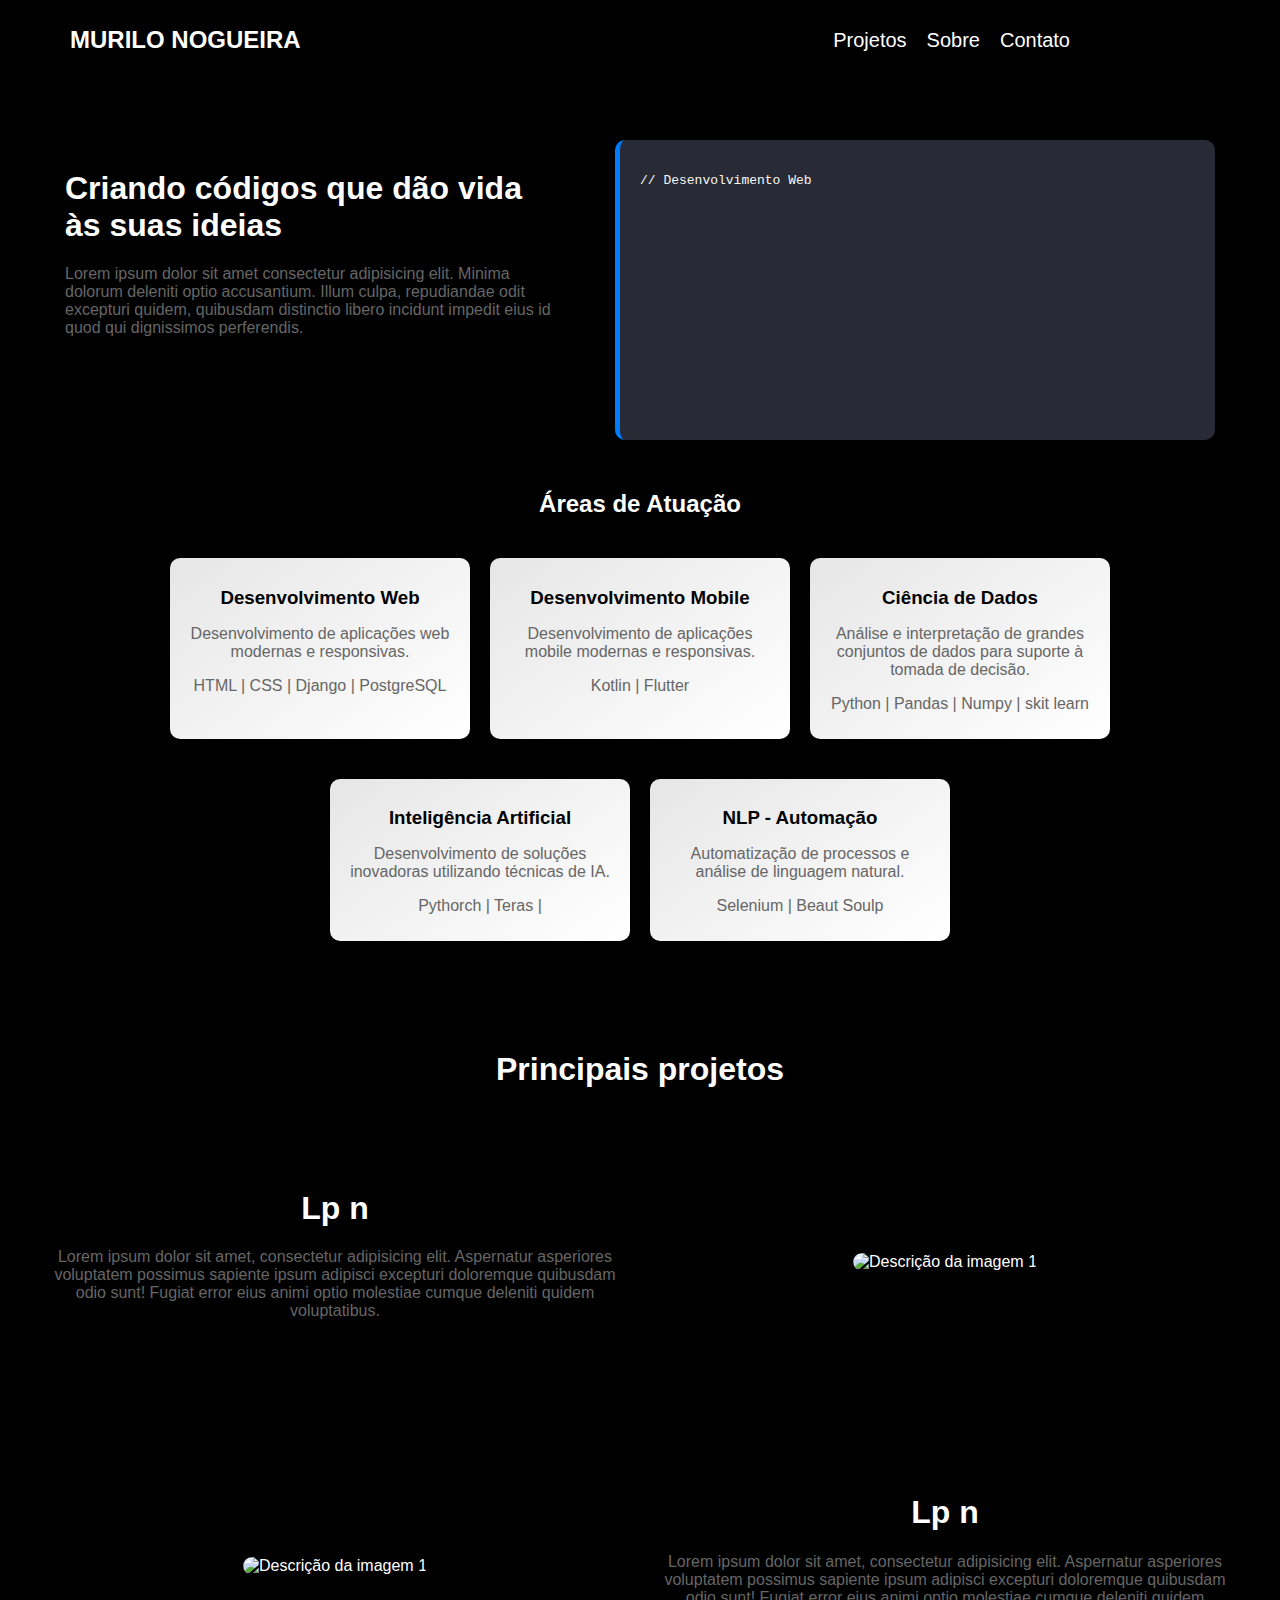
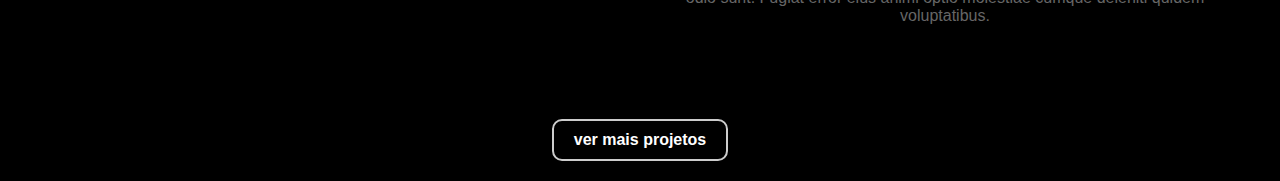
==== commit 2098fe5e: "update" ====
--- a/index.html
+++ b/index.html
@@ -49,7 +49,7 @@
 
     <div id="main">
         
-        
+        <!--
         <article class="wrapper">
             <h2 class="tech-header">Tecnologias que Domino</h2>
             
@@ -99,7 +99,8 @@
                 </div>
             </div>
         </article>
-
+        -->
+        
         <div class="container-code">
             <div class="left-content">
                 <h1>
@@ -115,6 +116,8 @@
                 <pre id="code"></pre>
             </div>
         </div>
+        
+        
 
         <div class="area-description">
             <h2>Áreas de Atuação</h2>
@@ -124,25 +127,40 @@
             <div class="card">
                 <h3>Desenvolvimento Web</h3>
                 <p>Desenvolvimento de aplicações web modernas e responsivas.</p>
+                <p>
+                    HTML | CSS | Django | PostgreSQL
+                </p>
             </div>
             <div class="card">
                 <h3>Desenvolvimento Mobile</h3>
                 <p>Desenvolvimento de aplicações mobile modernas e responsivas.</p>
+                <p>
+                   Kotlin | Flutter
+                </p>
             </div>
         
             <div class="card">
                 <h3>Ciência de Dados</h3>
                 <p>Análise e interpretação de grandes conjuntos de dados para suporte à tomada de decisão.</p>
+                <p>
+                    Python | Pandas | Numpy | skit learn 
+                </p>
             </div>
         
             <div class="card">
                 <h3>Inteligência Artificial</h3>
                 <p>Desenvolvimento de soluções inovadoras utilizando técnicas de IA.</p>
+                <p>
+                    Pythorch | Teras | 
+                </p>
             </div>
         
             <div class="card">
                 <h3>NLP - Automação</h3>
                 <p>Automatização de processos e análise de linguagem natural.</p>
+                <p>
+                    Selenium | Beaut Soulp
+                </p>
             </div>
         </div>
         
--- a/css/styles.css
+++ b/css/styles.css
@@ -3,8 +3,8 @@
     transition: margin-left .5s;
     margin: 0;
     height: 100%;
-    background-color: #f4f4f4; /* Cor de fundo suave */
-    color: #333; /* Cor de texto primária */
+    background-color: #000; /* Cor de fundo suave */
+    color: #fff; /* Cor de texto primária */
     text-align: center; /* Centraliza o texto */
     
 }
@@ -12,7 +12,7 @@
 h1 {
   font-size: 2em; /* Tamanho da fonte */
   margin-top: 50px; /* Espaçamento superior */
-  color: #333; /* Cor do texto do título */
+  color: #fff; /* Cor do texto do título */
   
 }
 
@@ -29,13 +29,13 @@
 
 .about-me h2 {
   font-size: 2rem;
-  color: #333;
+  color: #fff;
   margin-bottom: 15px;
 }
 
 .about-me p {
   font-size: 1rem;
-  color: #555;
+  color: #fff;
   line-height: 1.6;
   margin-bottom: 15px;
 }
@@ -45,7 +45,7 @@
   font-size: 1.75rem;
   text-align: center;
   margin: 40px 0 10px 0;
-  color: #333333; /* ou qualquer cor que combine com o seu esquema de design */
+  color: #fff; /* ou qualquer cor que combine com o seu esquema de design */
 }
 
 .tech-intro {
@@ -82,7 +82,7 @@
     padding: 10px 15px;
     text-decoration: none;
     font-size: 25px;
-    color: #333;
+    color: #fff;
     display: block;
     transition: 0.3s;
 }
@@ -95,7 +95,7 @@
     position: absolute;
     top: 0;
     right: 25px;
-    color: #333;
+    color: #fff;
     font-size: 36px;
     margin-left: 50px;
 }
@@ -139,7 +139,7 @@
 }
 
 .navbar__logo {
-    color: #000;
+    color: #fff;
     text-decoration: none;
     font-weight: bold;
     font-size: 24px;
@@ -153,7 +153,7 @@
 
 .navbar__menu a {
   position: relative;
-  color: #000;
+  color: #fff;
   text-decoration: none;
   transition: color 0.3s;
   font-size: 20px;
@@ -401,7 +401,7 @@
       padding: calc(var(--size) / 15); /* Padding mantido */
       border: 2px solid #ccc; /* Borda mais grossa e azul */
       border-radius: 20px; /* Bordas mais arredondadas */
-      color: #333;
+      color: #fff;
       font-family: "Verdana", sans-serif;
       font-size: 16px; /* Tamanho de fonte mantido */
       margin: 0 var(--gap); /* Espaçamento horizontal mantido */
@@ -670,7 +670,7 @@
   border-radius: 10px;
   border: 2px solid #ccc;
   background: transparent; /* Remove o fundo */
-  color: #333;
+  color: #fff;
   font-family: "Verdana", sans-serif;
   font-size: 16px; /* Tamanho de fonte mantido */
   margin: 0 var(--gap); /* Espaçamento horizontal mantido */
@@ -680,9 +680,9 @@
 }
 
 .button a:hover {
-  background-color: #000; /* Altera o fundo para azul quando o mouse passa sobre */
-  color: white; /* Altera a cor do texto para branco */
-  border-color: #000; /* Altera a cor da borda para azul */
+  background-color: #fff; /* Altera o fundo para azul quando o mouse passa sobre */
+  color: #000; /* Altera a cor do texto para branco */
+  border-color: #ccc; /* Altera a cor da borda para azul */
 }
 
 
@@ -708,7 +708,7 @@
   margin-bottom: 20px;
   border-radius: 10px; /* Bordas arredondadas */
   background: linear-gradient(145deg, #e6e6e6, #ffffff); /* Gradiente de fundo */
-  padding: 20px;
+  padding: 10px 20px;
   text-align: center;
 }
 
@@ -723,7 +723,7 @@
 }
 
 h3 {
-  color: #333; /* Cor do título */
+  color: #000; /* Cor do título */
   margin-bottom: 10px;
 }
 
--- a/css/projeto.css
+++ b/css/projeto.css
@@ -26,7 +26,7 @@
     line-height: 1.5;
     max-width: 800px;
     margin: 20px auto;
-    color: #333;
+    color: #fff;
     padding: 0 15px;
     animation: slideFromLeft 2.5s cubic-bezier(0.215, 0.610, 0.355, 1.000) forwards; /* Animação mais suave do lado esquerdo */
 }
@@ -85,7 +85,7 @@
 .projeto-info a {
     margin-right: 10px;
     text-decoration: none;
-    color: #333;
+    color: #fff;
 }
 
 .projeto-info a:hover {
@@ -107,7 +107,8 @@
 
 .projeto-info h3 {
     margin: 0;             /* Remove margens do título */
-    flex-grow: 1;          /* Permite que o h3 ocupe o espaço máximo disponível */
+    flex-grow: 1;  
+    color: #fff;
 }
 
 .projeto-info a {
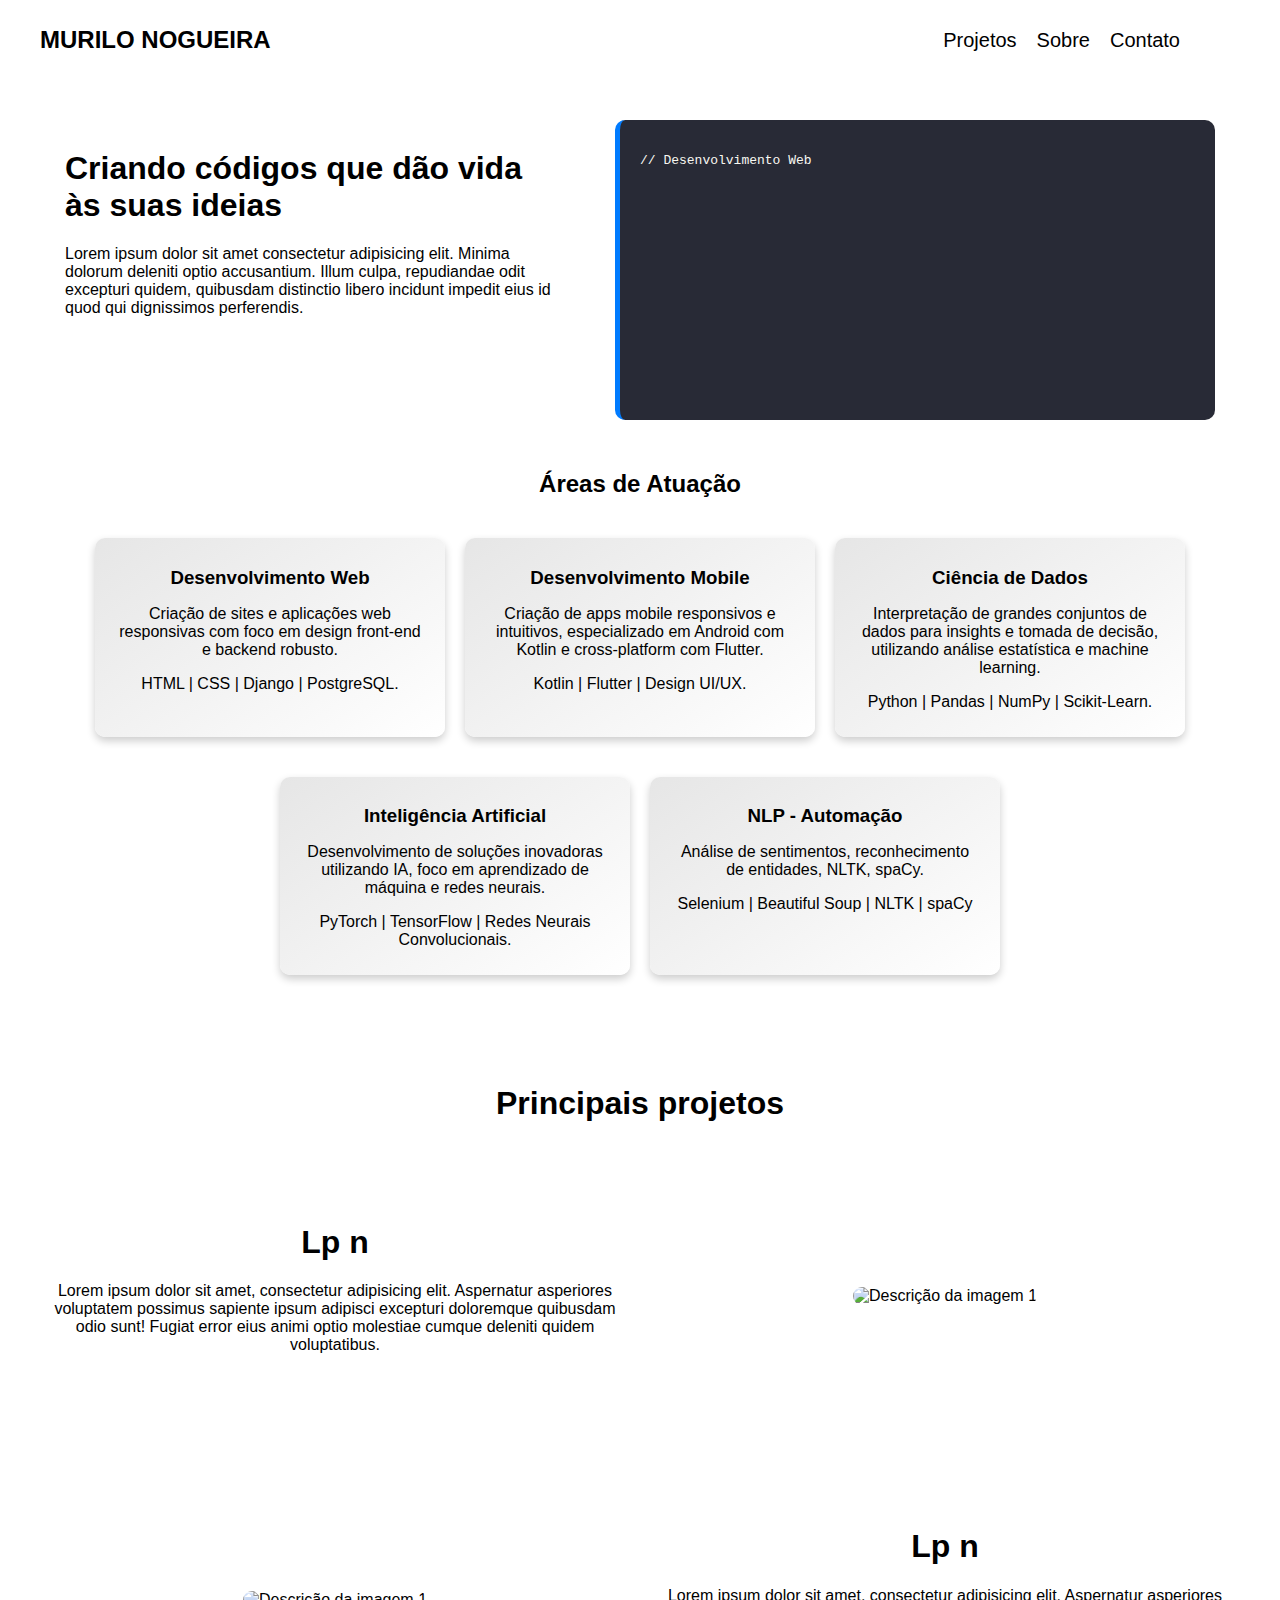
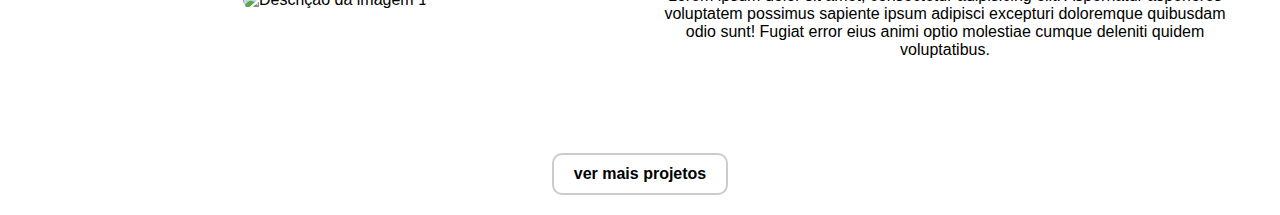
==== commit dd5974a1: "update" ====
--- a/index.html
+++ b/index.html
@@ -49,58 +49,6 @@
 
     <div id="main">
         
-        <!--
-        <article class="wrapper">
-            <h2 class="tech-header">Tecnologias que Domino</h2>
-            
-            <div class="marquee">
-                <div class="marquee__group">
-                    <span><span class="circle red"></span>Python<span class="circle-right "></span></span>
-                    <span><span class="circle blue"></span>Django<span class="circle-right "></span></span>
-                    <span><span class="circle green"></span>HTML<span class="circle-right "></span></span>
-                    <span><span class="circle yellow"></span>AWS<span class="circle-right "></span></span>
-                    <span><span class="circle purple"></span>Docker<span class="circle-right "></span></span>
-                    <span><span class="circle orange"></span>Axios<span class="circle-right "></span></span>
-                    <span><span class="circle black"></span>Bootstrap<span class="circle-right "></span></span>
-                    <span><span class="circle teal"></span>Data Science<span class="circle-right "></span></span>
-                </div>
-                <div aria-hidden="true" class="marquee__group">
-                    <span><span class="circle red"></span>Python<span class="circle-right "></span></span>
-                    <span><span class="circle blue"></span>Django<span class="circle-right "></span></span>
-                    <span><span class="circle green"></span>HTML<span class="circle-right "></span></span>
-                    <span><span class="circle yellow"></span>AWS<span class="circle-right "></span></span>
-                    <span><span class="circle purple"></span>Docker<span class="circle-right "></span></span>
-                    <span><span class="circle orange"></span>Axios<span class="circle-right "></span></span>
-                    <span><span class="circle black"></span>Bootstrap<span class="circle-right "></span></span>
-                    <span><span class="circle teal"></span>Data Science<span class="circle-right "></span></span>
-                </div>
-            </div>
-
-            <div class="marquee marquee--reverse">
-                <div class="marquee__group">
-                    <span><span class="circle red"></span>PostgreSQL<span class="circle-right "></span></span>
-                    <span><span class="circle blue"></span>JavaScript<span class="circle-right "></span></span>
-                    <span><span class="circle green"></span>React.js<span class="circle-right "></span></span>
-                    <span><span class="circle yellow"></span>Flutter<span class="circle-right "></span></span>
-                    <span><span class="circle purple"></span>Git<span class="circle-right "></span></span>
-                    <span><span class="circle orange"></span>Kotlin<span class="circle-right "></span></span>
-                    <span><span class="circle black"></span>Github<span class="circle-right "></span></span>
-                    <span><span class="circle teal"></span>IA<span class="circle-right "></span></span>
-                </div>
-                <div aria-hidden="true" class="marquee__group">
-                    <span><span class="circle red"></span>PostgreSQL<span class="circle-right "></span></span>
-                    <span><span class="circle blue"></span>JavaScript<span class="circle-right "></span></span>
-                    <span><span class="circle green"></span>React.js<span class="circle-right "></span></span>
-                    <span><span class="circle yellow"></span>Flutter<span class="circle-right "></span></span>
-                    <span><span class="circle purple"></span>Git<span class="circle-right "></span></span>
-                    <span><span class="circle orange"></span>Kotlin<span class="circle-right "></span></span>
-                    <span><span class="circle black"></span>Github<span class="circle-right "></span></span>
-                    <span><span class="circle teal"></span>IA<span class="circle-right "></span></span>
-                </div>
-            </div>
-        </article>
-        -->
-        
         <div class="container-code">
             <div class="left-content">
                 <h1>
@@ -124,43 +72,37 @@
         </div>
         
         <div class="card-container">
-            <div class="card">
+            <div class="card card-web">
                 <h3>Desenvolvimento Web</h3>
-                <p>Desenvolvimento de aplicações web modernas e responsivas.</p>
-                <p>
-                    HTML | CSS | Django | PostgreSQL
-                </p>
+                <p>Criação de sites e aplicações web responsivas com foco em design front-end e backend robusto.</p>
+                <p>HTML | CSS | Django | PostgreSQL.</p>
+
             </div>
-            <div class="card">
+            <div class="card card-mobile">
                 <h3>Desenvolvimento Mobile</h3>
-                <p>Desenvolvimento de aplicações mobile modernas e responsivas.</p>
-                <p>
-                   Kotlin | Flutter
-                </p>
+                <p>Criação de apps mobile responsivos e intuitivos, especializado em Android com Kotlin e cross-platform com Flutter.</p>
+                <p>Kotlin | Flutter | Design UI/UX.</p>
+
             </div>
         
             <div class="card">
                 <h3>Ciência de Dados</h3>
-                <p>Análise e interpretação de grandes conjuntos de dados para suporte à tomada de decisão.</p>
-                <p>
-                    Python | Pandas | Numpy | skit learn 
-                </p>
+                <p>Interpretação de grandes conjuntos de dados para insights e tomada de decisão, utilizando análise estatística e machine learning.</p>
+                <p>Python | Pandas | NumPy | Scikit-Learn.</p>
+
             </div>
         
             <div class="card">
                 <h3>Inteligência Artificial</h3>
-                <p>Desenvolvimento de soluções inovadoras utilizando técnicas de IA.</p>
-                <p>
-                    Pythorch | Teras | 
-                </p>
+                <p>Desenvolvimento de soluções inovadoras utilizando IA, foco em aprendizado de máquina e redes neurais.</p>
+                <p>PyTorch | TensorFlow | Redes Neurais Convolucionais.</p>
+
             </div>
         
-            <div class="card">
+            <div class="card card-nlp">
                 <h3>NLP - Automação</h3>
-                <p>Automatização de processos e análise de linguagem natural.</p>
-                <p>
-                    Selenium | Beaut Soulp
-                </p>
+                <p>Análise de sentimentos, reconhecimento de entidades, NLTK, spaCy.</p>
+                <p>Selenium | Beautiful Soup | NLTK | spaCy</p>
             </div>
         </div>
         
--- a/css/styles.css
+++ b/css/styles.css
@@ -3,8 +3,6 @@
     transition: margin-left .5s;
     margin: 0;
     height: 100%;
-    background-color: #000; /* Cor de fundo suave */
-    color: #fff; /* Cor de texto primária */
     text-align: center; /* Centraliza o texto */
     
 }
@@ -12,7 +10,7 @@
 h1 {
   font-size: 2em; /* Tamanho da fonte */
   margin-top: 50px; /* Espaçamento superior */
-  color: #fff; /* Cor do texto do título */
+  color: #000; /* Cor do texto do título */
   
 }
 
@@ -29,13 +27,13 @@
 
 .about-me h2 {
   font-size: 2rem;
-  color: #fff;
+  color: #000;
   margin-bottom: 15px;
 }
 
 .about-me p {
   font-size: 1rem;
-  color: #fff;
+  color: #000;
   line-height: 1.6;
   margin-bottom: 15px;
 }
@@ -45,7 +43,7 @@
   font-size: 1.75rem;
   text-align: center;
   margin: 40px 0 10px 0;
-  color: #fff; /* ou qualquer cor que combine com o seu esquema de design */
+  color: #000; /* ou qualquer cor que combine com o seu esquema de design */
 }
 
 .tech-intro {
@@ -82,7 +80,7 @@
     padding: 10px 15px;
     text-decoration: none;
     font-size: 25px;
-    color: #fff;
+    color: #000;
     display: block;
     transition: 0.3s;
 }
@@ -95,7 +93,7 @@
     position: absolute;
     top: 0;
     right: 25px;
-    color: #fff;
+    color: #000;
     font-size: 36px;
     margin-left: 50px;
 }
@@ -115,8 +113,6 @@
 }
 
 /***/
-
-
 
 .navbar {
     height: 80px;  /* Adicionei 20px de altura adicional para acomodar o padding */
@@ -133,13 +129,13 @@
     display: flex;
     justify-content: space-between;
     align-items: center;
-    padding: 0 50px;
-    width: calc(100% - 100px);  /* Subtrai o padding de ambos os lados */
+    padding: 20px;
+    width: calc(100% - 20px);  /* Subtrai o padding de ambos os lados */
     box-sizing: border-box;  /* Adiciona box-sizing */
 }
 
 .navbar__logo {
-    color: #fff;
+    color: #000;
     text-decoration: none;
     font-weight: bold;
     font-size: 24px;
@@ -153,7 +149,7 @@
 
 .navbar__menu a {
   position: relative;
-  color: #fff;
+  color: #000;
   text-decoration: none;
   transition: color 0.3s;
   font-size: 20px;
@@ -197,7 +193,6 @@
   flex-wrap: wrap; /* Permite que os itens se ajustem conforme o tamanho da tela */
   max-width: 1200px;
   margin: 0 auto;
-  margin-top: 20px;
 }
 
 .left-content{
@@ -401,7 +396,7 @@
       padding: calc(var(--size) / 15); /* Padding mantido */
       border: 2px solid #ccc; /* Borda mais grossa e azul */
       border-radius: 20px; /* Bordas mais arredondadas */
-      color: #fff;
+      color: #000;
       font-family: "Verdana", sans-serif;
       font-size: 16px; /* Tamanho de fonte mantido */
       margin: 0 var(--gap); /* Espaçamento horizontal mantido */
@@ -670,7 +665,7 @@
   border-radius: 10px;
   border: 2px solid #ccc;
   background: transparent; /* Remove o fundo */
-  color: #fff;
+  color: #000;
   font-family: "Verdana", sans-serif;
   font-size: 16px; /* Tamanho de fonte mantido */
   margin: 0 var(--gap); /* Espaçamento horizontal mantido */
@@ -680,7 +675,7 @@
 }
 
 .button a:hover {
-  background-color: #fff; /* Altera o fundo para azul quando o mouse passa sobre */
+  background-color: #000; /* Altera o fundo para azul quando o mouse passa sobre */
   color: #000; /* Altera a cor do texto para branco */
   border-color: #ccc; /* Altera a cor da borda para azul */
 }
@@ -704,22 +699,35 @@
   box-shadow: 0 4px 8px 0 rgba(0,0,0,0.2);
   transition: all 0.3s ease-in-out;
   width: 30%;
-  max-width: 300px;
+  max-width: 350px;
   margin-bottom: 20px;
   border-radius: 10px; /* Bordas arredondadas */
-  background: linear-gradient(145deg, #e6e6e6, #ffffff); /* Gradiente de fundo */
+  background: linear-gradient(145deg, #e6e6e6, #fff); /* Gradiente de fundo */
   padding: 10px 20px;
   text-align: center;
 }
+
+.card p:last-of-type {
+  transition: background-color 0.3s ease-in-out; 
+}
+
+.card:hover p:last-of-type {
+  font-weight: bold;
+}
+
 
 .card:hover {
   box-shadow: 0 10px 20px 0 rgba(0,0,0,0.4);
   transform: scale(1.05);
-  background: linear-gradient(145deg, #f8f8f8, #ffffff); /* Fundo mais claro no hover */
+  background: linear-gradient(145deg, #f8f8f8, #fff); /* Fundo mais claro no hover */
 }
 
 .card:hover h3 {
   color: #007bff; /* Cor do título muda no hover */
+}
+
+p{
+  color: #000;
 }
 
 h3 {
@@ -727,18 +735,17 @@
   margin-bottom: 10px;
 }
 
-p {
-  color: #666; /* Cor do texto */
-}
-
-@media (max-width: 900px) {
+
+@media (max-width: 1050px) {
   .card {
       width: calc(50% - 20px);
   }
 }
 
-@media (max-width: 600px) {
+@media (max-width: 800px) {
+  
   .card {
+      max-width: 100%;
       width: 100%;
   }
 }
--- a/css/projeto.css
+++ b/css/projeto.css
@@ -26,7 +26,7 @@
     line-height: 1.5;
     max-width: 800px;
     margin: 20px auto;
-    color: #fff;
+    color: #000;
     padding: 0 15px;
     animation: slideFromLeft 2.5s cubic-bezier(0.215, 0.610, 0.355, 1.000) forwards; /* Animação mais suave do lado esquerdo */
 }
@@ -85,7 +85,7 @@
 .projeto-info a {
     margin-right: 10px;
     text-decoration: none;
-    color: #fff;
+    color: #000;
 }
 
 .projeto-info a:hover {
@@ -108,7 +108,7 @@
 .projeto-info h3 {
     margin: 0;             /* Remove margens do título */
     flex-grow: 1;  
-    color: #fff;
+    color: #000;
 }
 
 .projeto-info a {
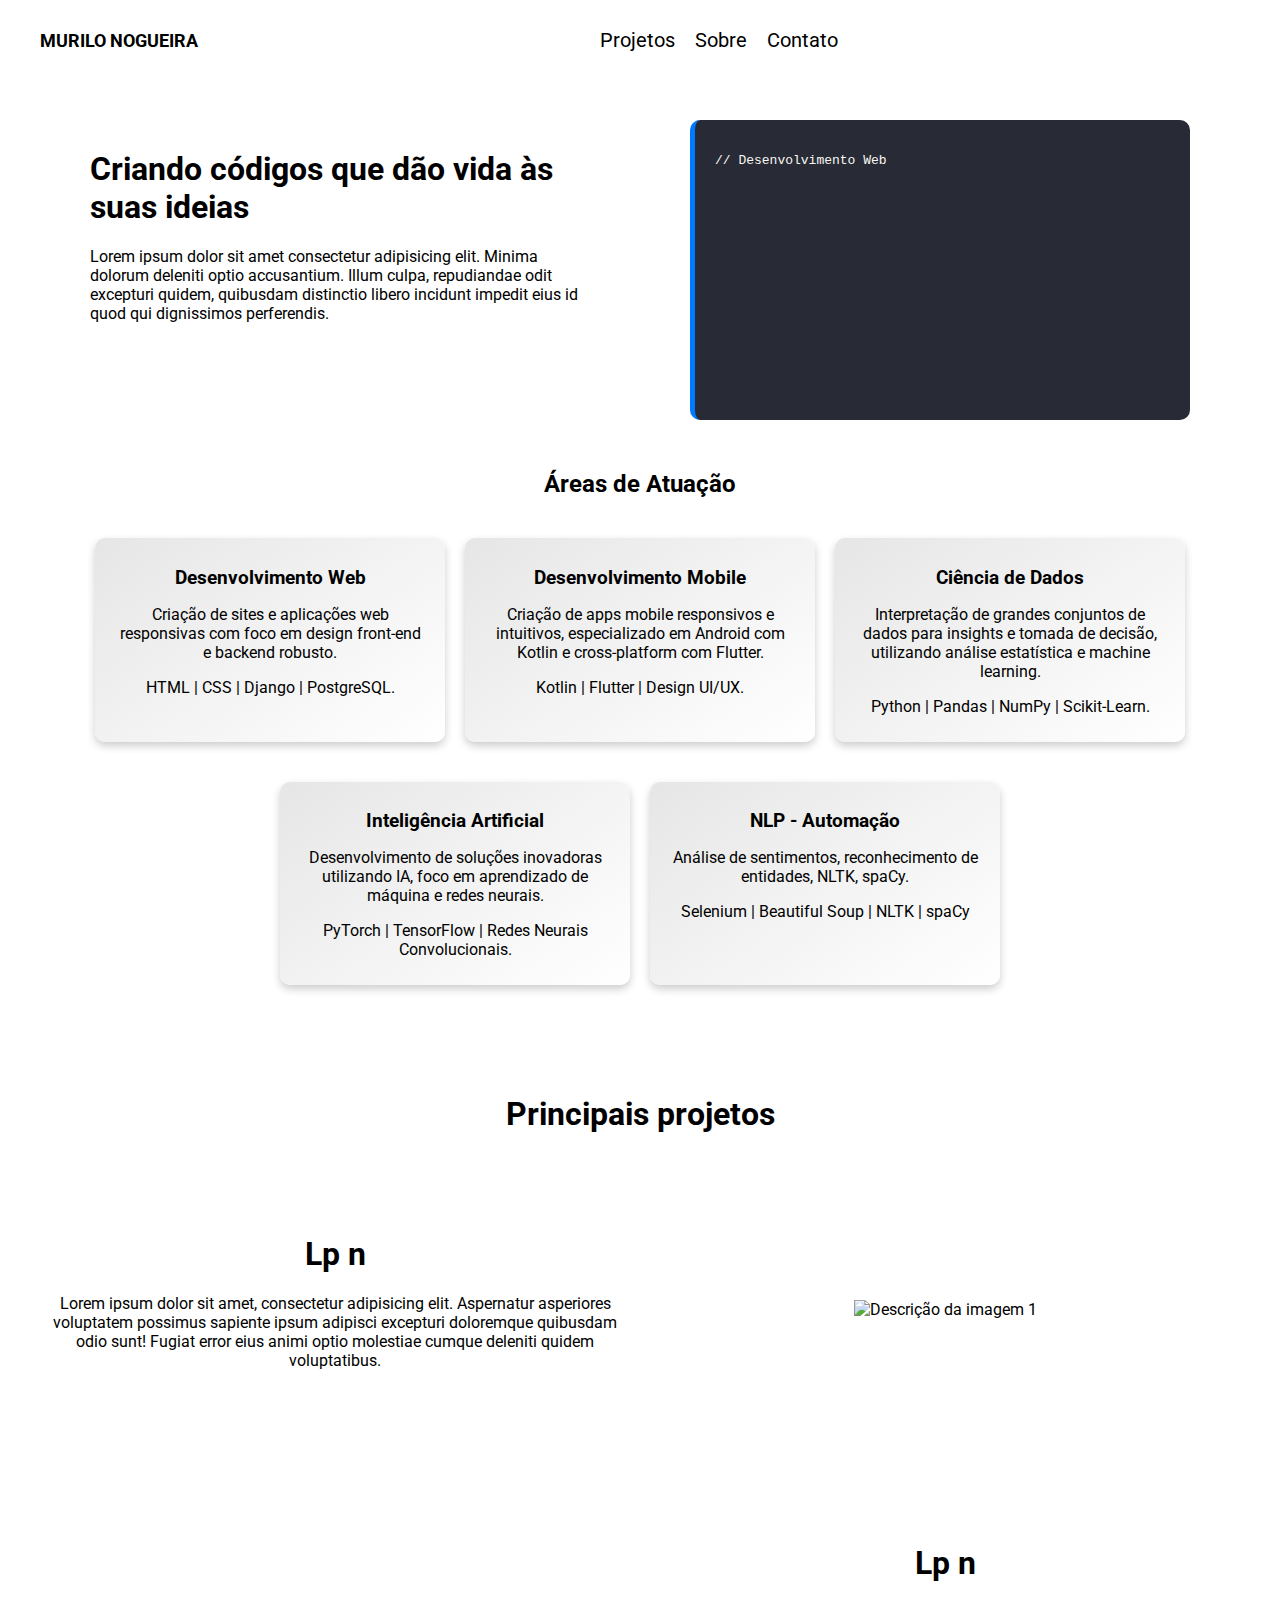
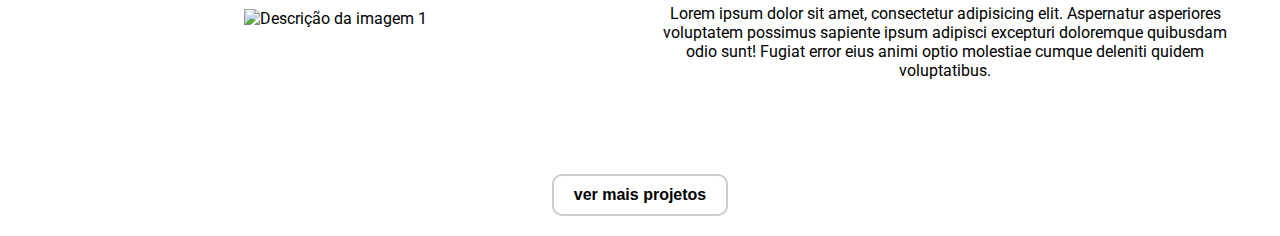
==== commit e48670c2: "update" ====
--- a/index.html
+++ b/index.html
@@ -11,23 +11,31 @@
     <link rel="stylesheet" href="https://unicons.iconscout.com/release/v4.0.8/css/line.css">
     <link rel="stylesheet" href="css/styles.css">
     <link rel="stylesheet" href="css/projeto.css">
-
+    
     <link rel="stylesheet" href="https://cdn.rawgit.com/michalsnik/aos/2.3.1/dist/aos.css" />
     <script src="https://cdn.rawgit.com/michalsnik/aos/2.3.1/dist/aos.js"></script>
+    <link href="https://fonts.googleapis.com/css2?family=Roboto:wght@400&display=swap" rel="stylesheet">
 
     
 </head>
 <body>
+
+    <div class="social-links">
+        <a href="https://github.com/Murilo831" target="_blank"><i class="uil uil-github"></i></a>
+        <a href="https://www.linkedin.com/in/nmurilo/" target="_blank"><i class="uil uil-linkedin"></i></a>
+        <a href="https://www.linkedin.com/in/nmurilo/" target="_blank"><i class="uil uil-instagram"></i></a>
+        <a href="https://www.linkedin.com/in/nmurilo/" target="_blank"><i class="uil uil-twitter"></i></a>
+    </div>
     <header class="navbar">
         <div class="navbar__container">
             <a href="index.html" class="navbar__logo">MURILO NOGUEIRA <i class="uil uil-arrow"></i></a>
-            <nav class="navbar__menu">
-                <a href="projeto.html">Projetos</a>
-                <a href="sobre.html">Sobre</a>
-                <a href="contanto.html">Contato</a>
-                <a href="https://github.com/Murilo831" target="_blank"><i class="uil uil-github"></i></a>
-                <a href="https://www.linkedin.com/in/nmurilo/" target="_blank"><i class="uil uil-linkedin"></i></a>
-            </nav>
+            <div class="navbar__links">
+                <nav class="navbar__menu">
+                    <a href="projeto.html">Projetos</a>
+                    <a href="sobre.html">Sobre</a>
+                    <a href="contanto.html">Contato</a>
+                </nav>
+            </div>
             <div class="nav__toggle" onclick="openNav()" id="nav-toggle">
                 <i class="uil uil-bars"></i>
             </div>
--- a/css/styles.css
+++ b/css/styles.css
@@ -1,10 +1,9 @@
 body, html {
-    font-family: "Arial", sans-serif;
+    font-family: 'Roboto', sans-serif;
     transition: margin-left .5s;
     margin: 0;
     height: 100%;
-    text-align: center; /* Centraliza o texto */
-    
+    text-align: center; /* Centraliza o texto */  
 }
 
 h1 {
@@ -61,6 +60,32 @@
     z-index: 2;
     display: none;
 }
+
+/*Links sociais*/
+
+.social-links {
+  position: fixed;  /* Posiciona o contêiner de forma fixa na tela */
+  left: 0;          /* Alinha à esquerda da tela */
+  padding: 20px;
+  top: 50%;         /* Centraliza verticalmente */
+  transform: translateY(-50%); /* Ajusta para centralizar perfeitamente */
+  display: flex;    /* Disposição flexível para os itens internos */
+  flex-direction: column; /* Itens um abaixo do outro */
+  gap: 10px;        /* Espaçamento entre os links */
+}
+
+.social-links a {
+  color: #000; /* ou qualquer cor desejada */
+  text-decoration: none; /* Remove sublinhado dos links */
+}
+
+.social-links a:hover {
+  color: #555; /* Cor ao passar o mouse, se desejado */
+}
+/* Fim Links Sociais */
+
+
+/*sidebar*/
 
 .sidebar {
     height: 100%;
@@ -126,19 +151,24 @@
 }
 
 .navbar__container {
-    display: flex;
-    justify-content: space-between;
-    align-items: center;
-    padding: 20px;
-    width: calc(100% - 20px);  /* Subtrai o padding de ambos os lados */
-    box-sizing: border-box;  /* Adiciona box-sizing */
+  display: flex;
+  align-items: center;
+  width: 100%;
+  padding: 20px;
+  box-sizing: border-box;
+}
+
+.navbar__links {
+  display: flex;
+  justify-content: center;
+  flex-grow: 1;
 }
 
 .navbar__logo {
     color: #000;
     text-decoration: none;
     font-weight: bold;
-    font-size: 24px;
+    font-size: 18px;
 }
 
 .navbar__menu {
@@ -223,7 +253,7 @@
   margin: 20px auto; /* Espaço acima do container */
   overflow: hidden; /* Esconde o overflow */
   width: 100%; /* Largura total */
-  max-width: 600px; /* Largura máxima */
+  max-width: 500px; /* Largura máxima */
   text-align: left;
   border-left: 5px solid #007bff;
   height: 300px;
@@ -242,7 +272,7 @@
 @media screen and (max-width: 1168px) {
   .left-content,
   .code-container {
-      max-width: 100%; /* Ocupa toda a largura em telas menores */
+      max-width: 80%; /* Ocupa toda a largura em telas menores */
       margin: 0; /* Remove margens em telas menores */
   }
 
@@ -621,7 +651,6 @@
 .p-img-projeto {
   width: 100%;
   height: auto;
-  border-radius: 15px;
   transition: transform 0.5s ease-in-out; 
 }
 
--- a/css/projeto.css
+++ b/css/projeto.css
@@ -1,9 +1,10 @@
 
 body, html {
-    font-family: "Arial", sans-serif;
+    font-family: 'Roboto', sans-serif;
     transition: margin-left .5s;
     margin: 0;
     height: 100%;
+    text-align: center; /* Centraliza o texto */  
 }
 
 .container {
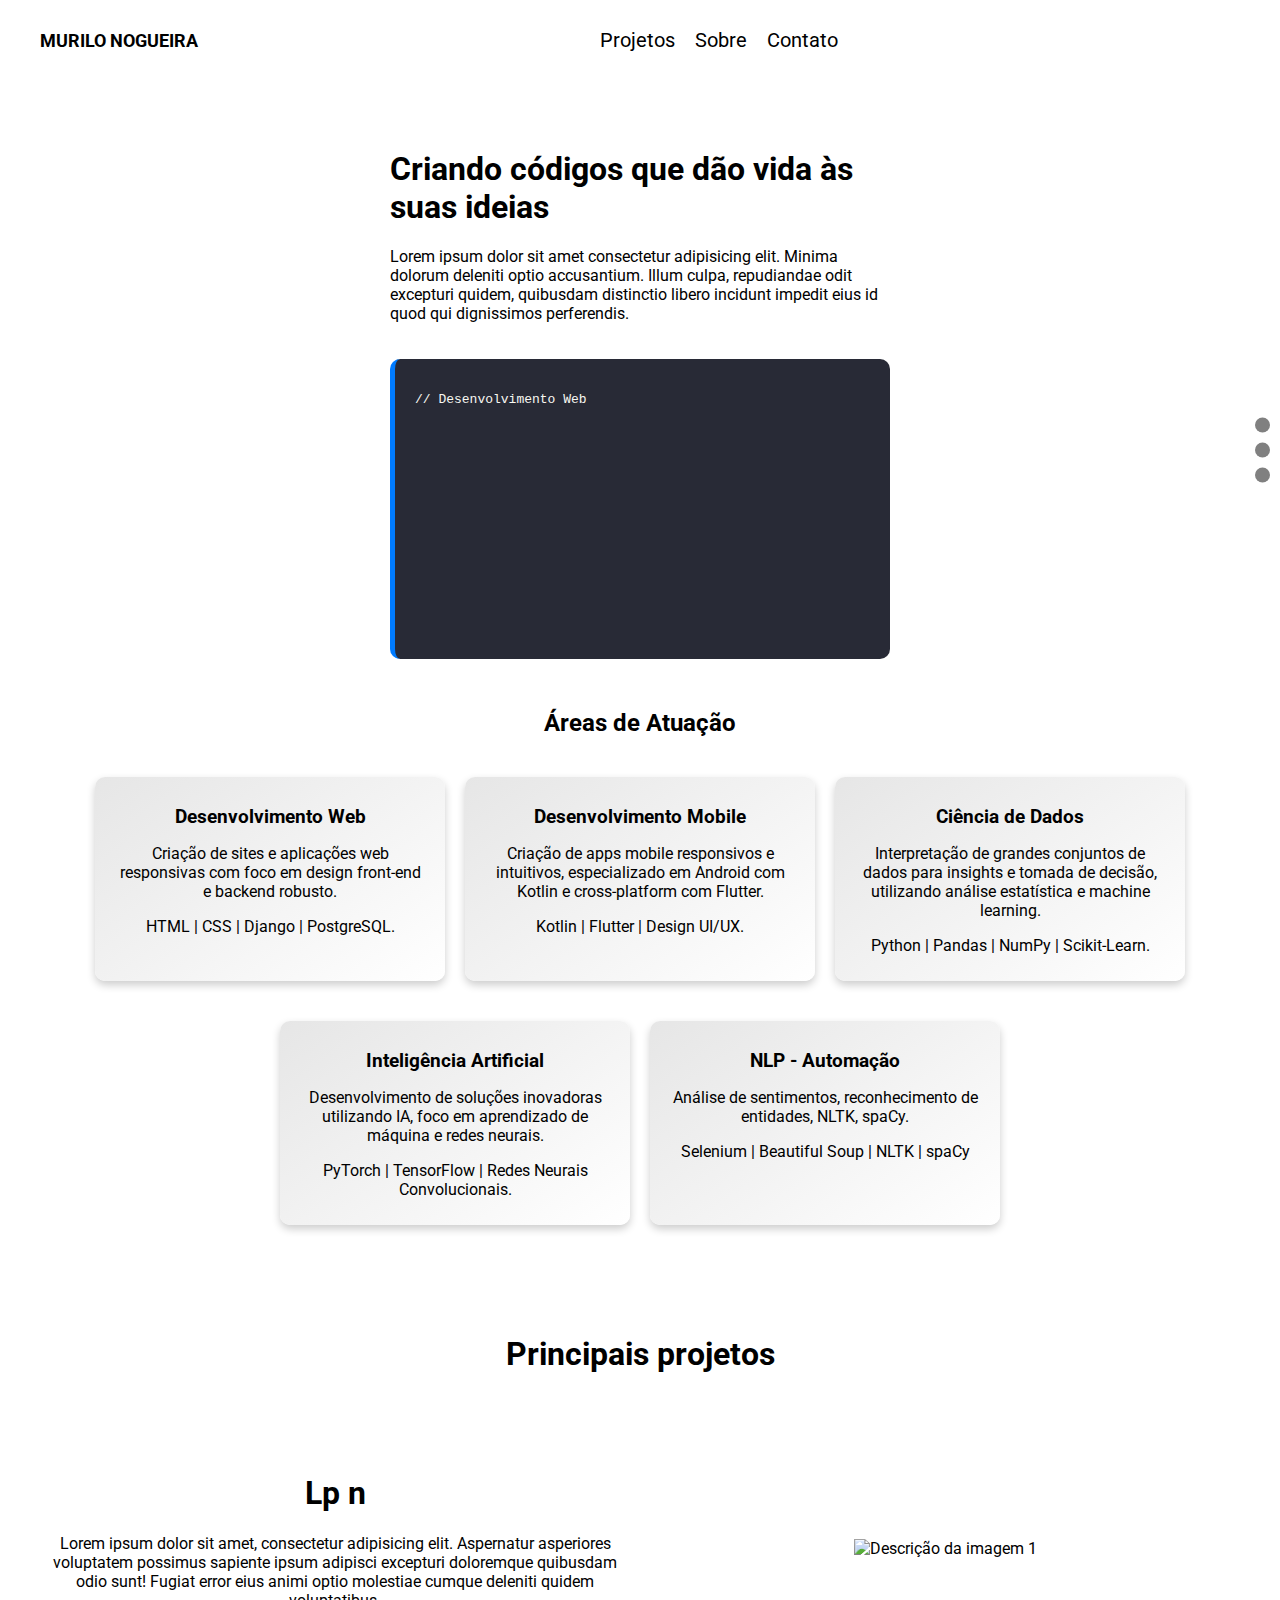
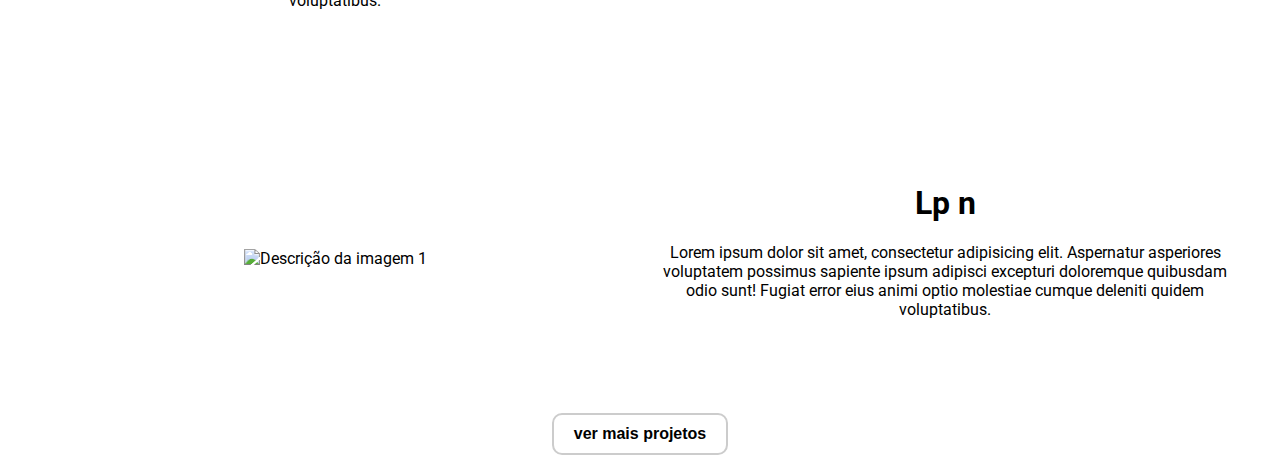
==== commit 8a1c8053: "update" ====
--- a/index.html
+++ b/index.html
@@ -26,6 +26,15 @@
         <a href="https://www.linkedin.com/in/nmurilo/" target="_blank"><i class="uil uil-instagram"></i></a>
         <a href="https://www.linkedin.com/in/nmurilo/" target="_blank"><i class="uil uil-twitter"></i></a>
     </div>
+
+
+    <!-- Novo contêiner para os pontos de navegação -->
+    <div class="navigation-dots">
+        <div class="nav-dot" data-section="1"></div>
+        <div class="nav-dot" data-section="2"></div>
+        <div class="nav-dot" data-section="3"></div>
+    </div>
+
     <header class="navbar">
         <div class="navbar__container">
             <a href="index.html" class="navbar__logo">MURILO NOGUEIRA <i class="uil uil-arrow"></i></a>
@@ -57,119 +66,124 @@
 
     <div id="main">
         
-        <div class="container-code">
-            <div class="left-content">
-                <h1>
-                    Criando códigos que dão vida às suas ideias
-                    <!--<span>Bem-vindo ao meu mundo de desenvolvimento.</span>-->
-                    
-                </h1>
-                <p>Lorem ipsum dolor sit amet consectetur adipisicing elit. Minima dolorum deleniti optio accusantium. Illum culpa, repudiandae odit excepturi quidem, quibusdam distinctio libero incidunt impedit eius id quod qui dignissimos perferendis.</p>
+        <!-- Seção 1 -->
+        <section id="secao1" class="container-code">
+            <div class="container-code">
+                <div class="left-content">
+                    <h1>
+                        Criando códigos que dão vida às suas ideias
+                        <!--<span>Bem-vindo ao meu mundo de desenvolvimento.</span>-->
+                        
+                    </h1>
+                    <p>Lorem ipsum dolor sit amet consectetur adipisicing elit. Minima dolorum deleniti optio accusantium. Illum culpa, repudiandae odit excepturi quidem, quibusdam distinctio libero incidunt impedit eius id quod qui dignissimos perferendis.</p>
+                </div>
+                
+                
+                <div class="code-container">
+                    <pre id="code"></pre>
+                </div>
+            </div>
+        </section>
+        
+        
+        <!-- Seção 2 -->
+        <section id="secao2" class="area-description">
+            <div class="area-description">
+                <h2>Áreas de Atuação</h2>
             </div>
             
+            <div class="card-container">
+                <div class="card card-web">
+                    <h3>Desenvolvimento Web</h3>
+                    <p>Criação de sites e aplicações web responsivas com foco em design front-end e backend robusto.</p>
+                    <p>HTML | CSS | Django | PostgreSQL.</p>
+
+                </div>
+                <div class="card card-mobile">
+                    <h3>Desenvolvimento Mobile</h3>
+                    <p>Criação de apps mobile responsivos e intuitivos, especializado em Android com Kotlin e cross-platform com Flutter.</p>
+                    <p>Kotlin | Flutter | Design UI/UX.</p>
+
+                </div>
             
-            <div class="code-container">
-                <pre id="code"></pre>
+                <div class="card">
+                    <h3>Ciência de Dados</h3>
+                    <p>Interpretação de grandes conjuntos de dados para insights e tomada de decisão, utilizando análise estatística e machine learning.</p>
+                    <p>Python | Pandas | NumPy | Scikit-Learn.</p>
+
+                </div>
+            
+                <div class="card">
+                    <h3>Inteligência Artificial</h3>
+                    <p>Desenvolvimento de soluções inovadoras utilizando IA, foco em aprendizado de máquina e redes neurais.</p>
+                    <p>PyTorch | TensorFlow | Redes Neurais Convolucionais.</p>
+
+                </div>
+            
+                <div class="card card-nlp">
+                    <h3>NLP - Automação</h3>
+                    <p>Análise de sentimentos, reconhecimento de entidades, NLTK, spaCy.</p>
+                    <p>Selenium | Beautiful Soup | NLTK | spaCy</p>
+                </div>
             </div>
-        </div>
+        </section>
         
+        <!-- Seção 3 -->
+        <section id="secao3" class="titulo">
+
+            <div class="titulo">
+                <h1>Principais projetos</h1>
+            </div>
+
+            <div class="p-projetos-container">
         
+                <div class="p-projeto-card" data-aos="fade-up" data-aos-delay="200" data-aos-duration="1000">
+                    <div class="p-projeto-card-text">
+                        <h1>Lp n</h1>
+                        <p>Lorem ipsum dolor sit amet, consectetur adipisicing elit. Aspernatur asperiores voluptatem possimus sapiente ipsum adipisci excepturi doloremque quibusdam odio sunt! Fugiat error eius animi optio molestiae cumque deleniti quidem voluptatibus.</p>
+                        <div class="index-info-projeto">
+                            <a href="link_para_github_projeto1" target="_blank"><i class="uil uil-github"></i></a>
+                            <a href="link_para_demo_projeto1" target="_blank"><i class="uil uil-external-link-alt"></i></a>
+                        </div>
+                    </div>
 
-        <div class="area-description">
-            <h2>Áreas de Atuação</h2>
-        </div>
-        
-        <div class="card-container">
-            <div class="card card-web">
-                <h3>Desenvolvimento Web</h3>
-                <p>Criação de sites e aplicações web responsivas com foco em design front-end e backend robusto.</p>
-                <p>HTML | CSS | Django | PostgreSQL.</p>
-
-            </div>
-            <div class="card card-mobile">
-                <h3>Desenvolvimento Mobile</h3>
-                <p>Criação de apps mobile responsivos e intuitivos, especializado em Android com Kotlin e cross-platform com Flutter.</p>
-                <p>Kotlin | Flutter | Design UI/UX.</p>
-
-            </div>
-        
-            <div class="card">
-                <h3>Ciência de Dados</h3>
-                <p>Interpretação de grandes conjuntos de dados para insights e tomada de decisão, utilizando análise estatística e machine learning.</p>
-                <p>Python | Pandas | NumPy | Scikit-Learn.</p>
-
-            </div>
-        
-            <div class="card">
-                <h3>Inteligência Artificial</h3>
-                <p>Desenvolvimento de soluções inovadoras utilizando IA, foco em aprendizado de máquina e redes neurais.</p>
-                <p>PyTorch | TensorFlow | Redes Neurais Convolucionais.</p>
-
-            </div>
-        
-            <div class="card card-nlp">
-                <h3>NLP - Automação</h3>
-                <p>Análise de sentimentos, reconhecimento de entidades, NLTK, spaCy.</p>
-                <p>Selenium | Beautiful Soup | NLTK | spaCy</p>
-            </div>
-        </div>
-        
-
-        <div class="titulo">
-            <h1>Principais projetos</h1>
-        </div>
-
-        <div class="p-projetos-container">
-    
-            <div class="p-projeto-card" data-aos="fade-up" data-aos-delay="200" data-aos-duration="1000">
-                <div class="p-projeto-card-text">
-                    <h1>Lp n</h1>
-                    <p>Lorem ipsum dolor sit amet, consectetur adipisicing elit. Aspernatur asperiores voluptatem possimus sapiente ipsum adipisci excepturi doloremque quibusdam odio sunt! Fugiat error eius animi optio molestiae cumque deleniti quidem voluptatibus.</p>
-                    <div class="index-info-projeto">
-                        <a href="link_para_github_projeto1" target="_blank"><i class="uil uil-github"></i></a>
-                        <a href="link_para_demo_projeto1" target="_blank"><i class="uil uil-external-link-alt"></i></a>
+                    <div class="p-projeto-card-img">
+                        <img src="img/img1.jpg" alt="Descrição da imagem 1" class="p-img-projeto">
                     </div>
                 </div>
 
-                <div class="p-projeto-card-img">
-                    <img src="img/img1.jpg" alt="Descrição da imagem 1" class="p-img-projeto">
-                </div>
             </div>
 
-        </div>
+            <div class="p-projetos-container">
+        
+                <div class="p-projeto-card" data-aos="fade-up" data-aos-delay="200" data-aos-duration="1000">
+                    
 
-        <div class="p-projetos-container">
-    
-            <div class="p-projeto-card" data-aos="fade-up" data-aos-delay="200" data-aos-duration="1000">
-                
+                    <div class="p-projeto-card-img">
+                        <img src="img/img1.jpg" alt="Descrição da imagem 1" class="p-img-projeto">
+                    </div>
 
-                <div class="p-projeto-card-img">
-                    <img src="img/img1.jpg" alt="Descrição da imagem 1" class="p-img-projeto">
+                    <div class="p-projeto-card-text">
+                        <h1>Lp n</h1>
+                        <p>Lorem ipsum dolor sit amet, consectetur adipisicing elit. Aspernatur asperiores voluptatem possimus sapiente ipsum adipisci excepturi doloremque quibusdam odio sunt! Fugiat error eius animi optio molestiae cumque deleniti quidem voluptatibus.</p>
+                        <div class="index-info-projeto">
+                            <a href="link_para_github_projeto1" target="_blank"><i class="uil uil-github"></i></a>
+                            <a href="link_para_demo_projeto1" target="_blank"><i class="uil uil-external-link-alt"></i></a>
+                        </div>
+                    </div>
                 </div>
 
-                <div class="p-projeto-card-text">
-                    <h1>Lp n</h1>
-                    <p>Lorem ipsum dolor sit amet, consectetur adipisicing elit. Aspernatur asperiores voluptatem possimus sapiente ipsum adipisci excepturi doloremque quibusdam odio sunt! Fugiat error eius animi optio molestiae cumque deleniti quidem voluptatibus.</p>
-                    <div class="index-info-projeto">
-                        <a href="link_para_github_projeto1" target="_blank"><i class="uil uil-github"></i></a>
-                        <a href="link_para_demo_projeto1" target="_blank"><i class="uil uil-external-link-alt"></i></a>
-                    </div>
-                </div>
             </div>
 
-        </div>
 
-
-        <div class="button ">
-            <a href="projeto.html">ver mais projetos </a>
-        </div>
+            <div class="button ">
+                <a href="projeto.html">ver mais projetos </a>
+            </div>
+        </section>
         
     </div>
     
     
     <script src="js/script.js"></script>
-    <script>
-        AOS.init();
-    </script>
 </body>
 </html>
--- a/css/styles.css
+++ b/css/styles.css
@@ -82,8 +82,39 @@
 .social-links a:hover {
   color: #555; /* Cor ao passar o mouse, se desejado */
 }
+.nav-dot.active {
+  background-color: blue; /* Ou qualquer cor que você preferir */
+}
+
 /* Fim Links Sociais */
 
+/* botão de navegação */
+
+.navigation-dots {
+  position: fixed;
+  right: 10px;
+  top: 50%;
+  transform: translateY(-50%);
+  display: flex;
+  flex-direction: column;
+  align-items: center;
+  gap: 10px;
+}
+
+.nav-dot {
+  height: 15px;
+  width: 15px;
+  background-color: grey;
+  border-radius: 50%;
+  cursor: pointer;
+  transition: background-color 0.3s;
+}
+
+.nav-dot.active {
+  background-color: blue; /* Cor quando ativa */
+}
+
+/* fim do botão de navegação */
 
 /*sidebar*/
 
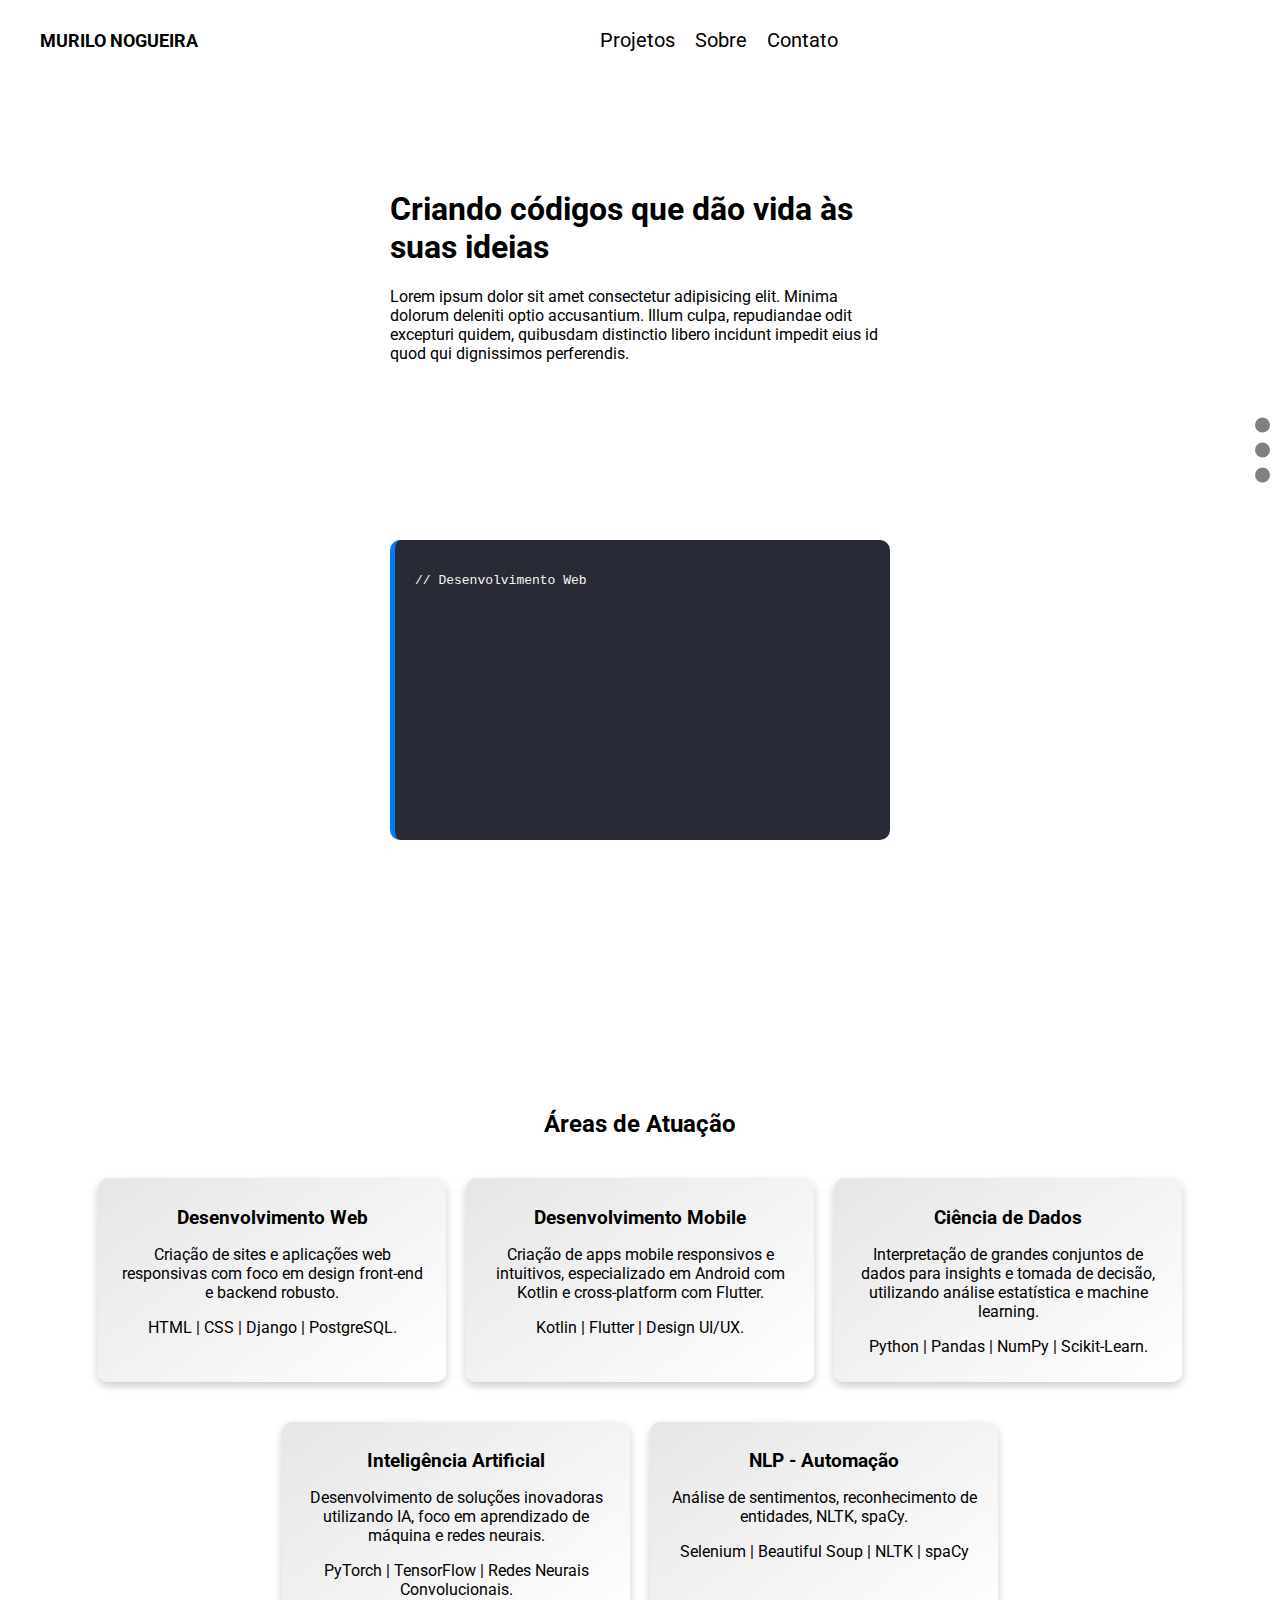
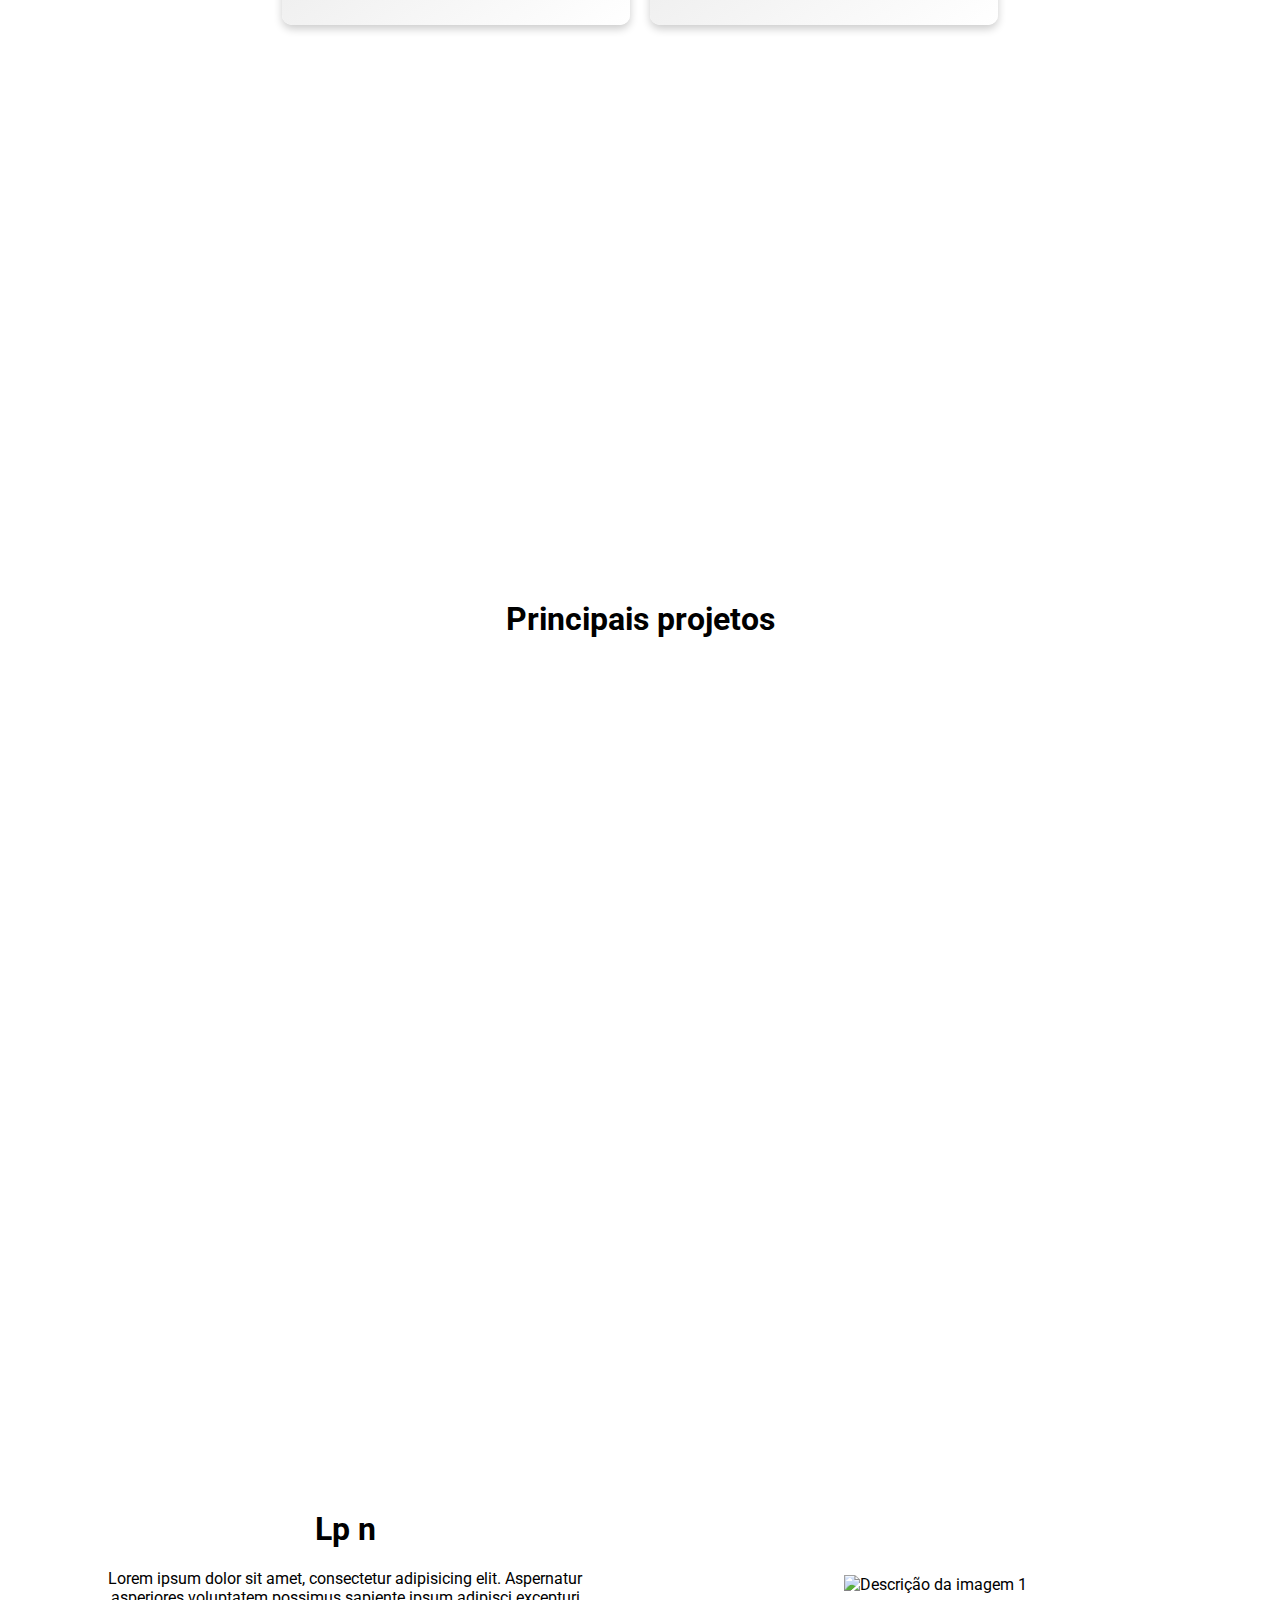
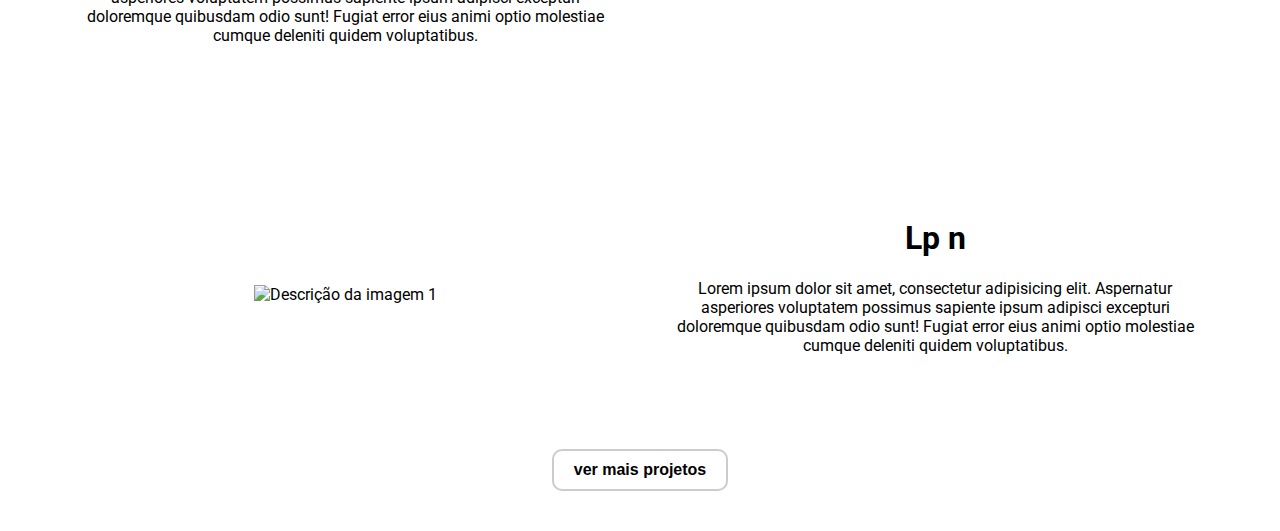
==== commit 731062ae: "update" ====
--- a/index.html
+++ b/index.html
@@ -67,7 +67,7 @@
     <div id="main">
         
         <!-- Seção 1 -->
-        <section id="secao1" class="container-code">
+        <section id="secao1" class="container-code" >
             <div class="container-code">
                 <div class="left-content">
                     <h1>
@@ -87,8 +87,8 @@
         
         
         <!-- Seção 2 -->
-        <section id="secao2" class="area-description">
-            <div class="area-description">
+        <section id="secao2" class="area-description" >
+            <div class="area-description-h2">
                 <h2>Áreas de Atuação</h2>
             </div>
             
--- a/css/styles.css
+++ b/css/styles.css
@@ -59,6 +59,35 @@
     background: rgba(0, 0, 0, 0.4); /* corrigido o uso de rgba */
     z-index: 2;
     display: none;
+}
+
+.container-code, .area-description, .titulo {
+  box-sizing: border-box;
+  min-height: 100vh;
+  padding: 20px;
+}
+
+/*
+.titulo {
+  
+  background-color: #FF851B;
+  
+}
+
+.container-code{
+  background-color: #2ECC40;
+}
+
+.area-description{
+  background-color: #39CCCC;
+
+}
+*/
+
+@media (max-height: 600px) {
+  .container-code, .area-description, .titulo {
+      min-height: 150vh; /* ou outro valor que se ajuste melhor */
+  }
 }
 
 /*Links sociais*/
